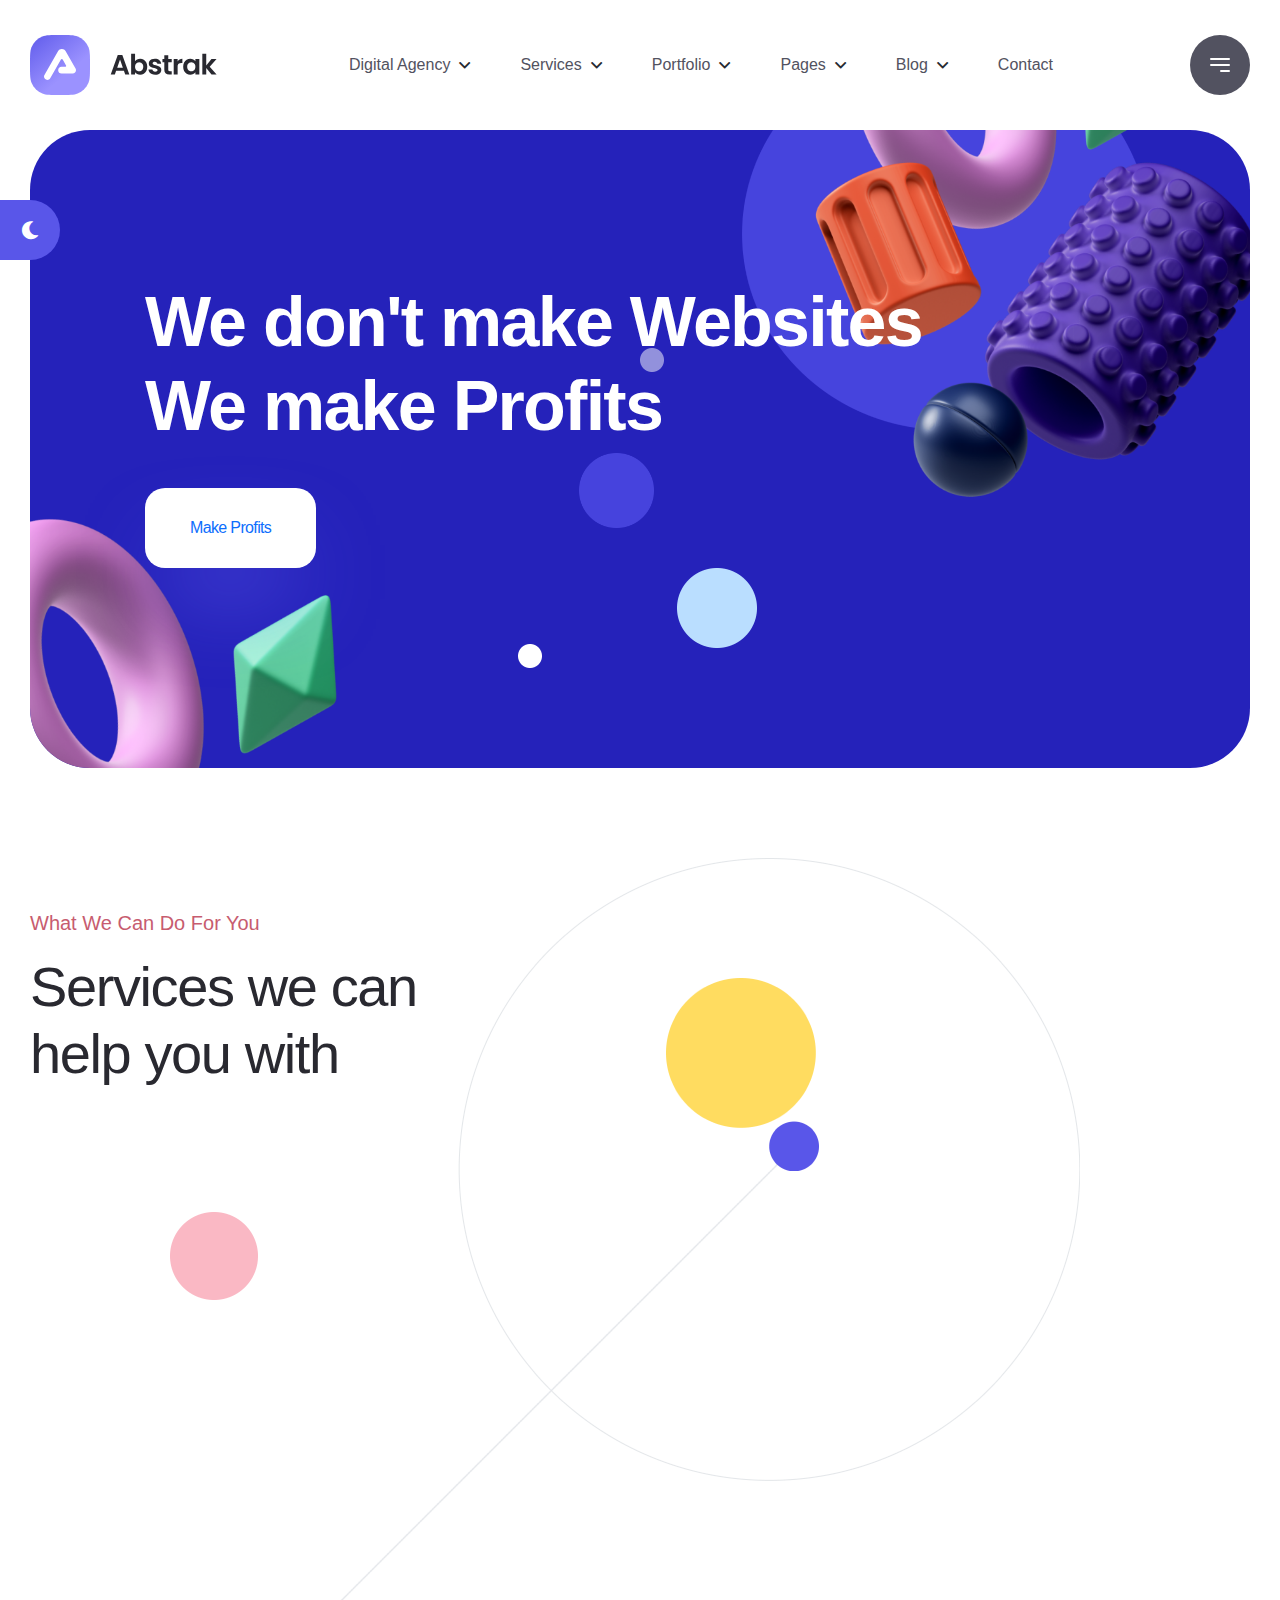
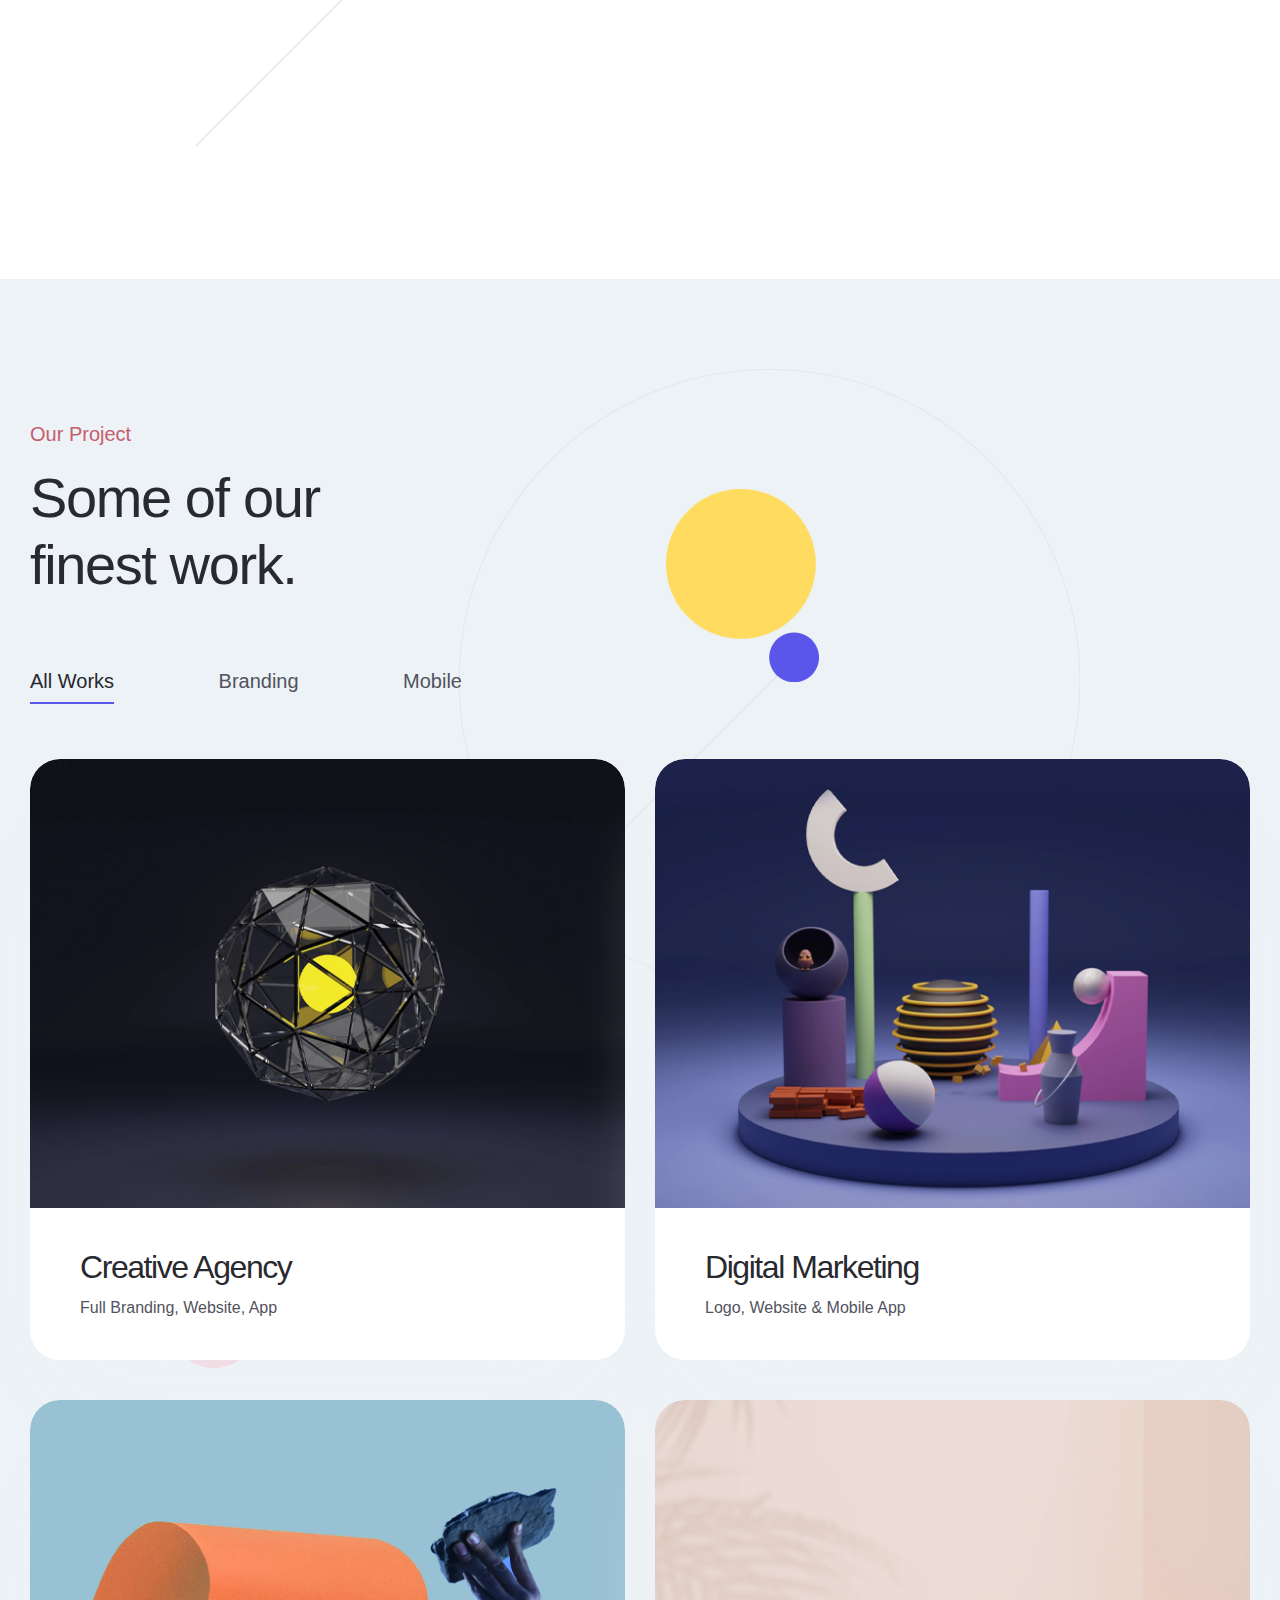
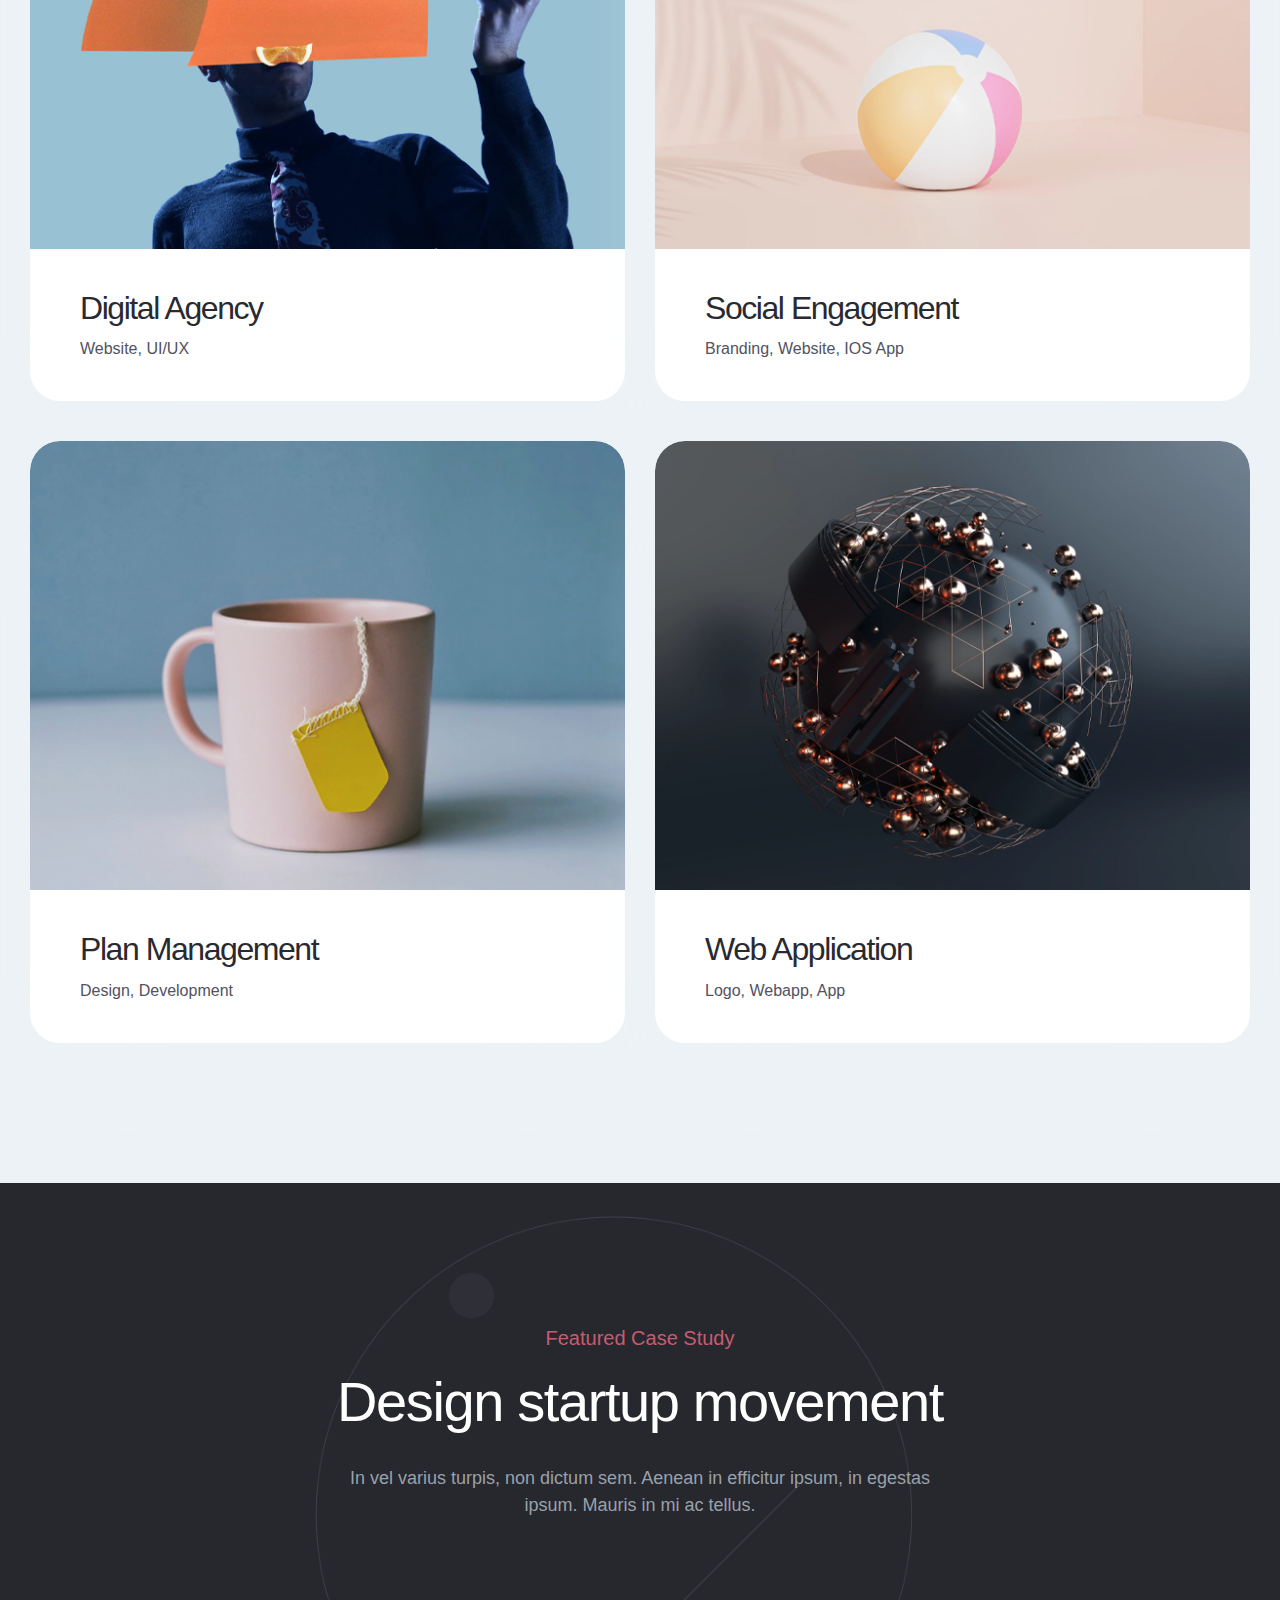
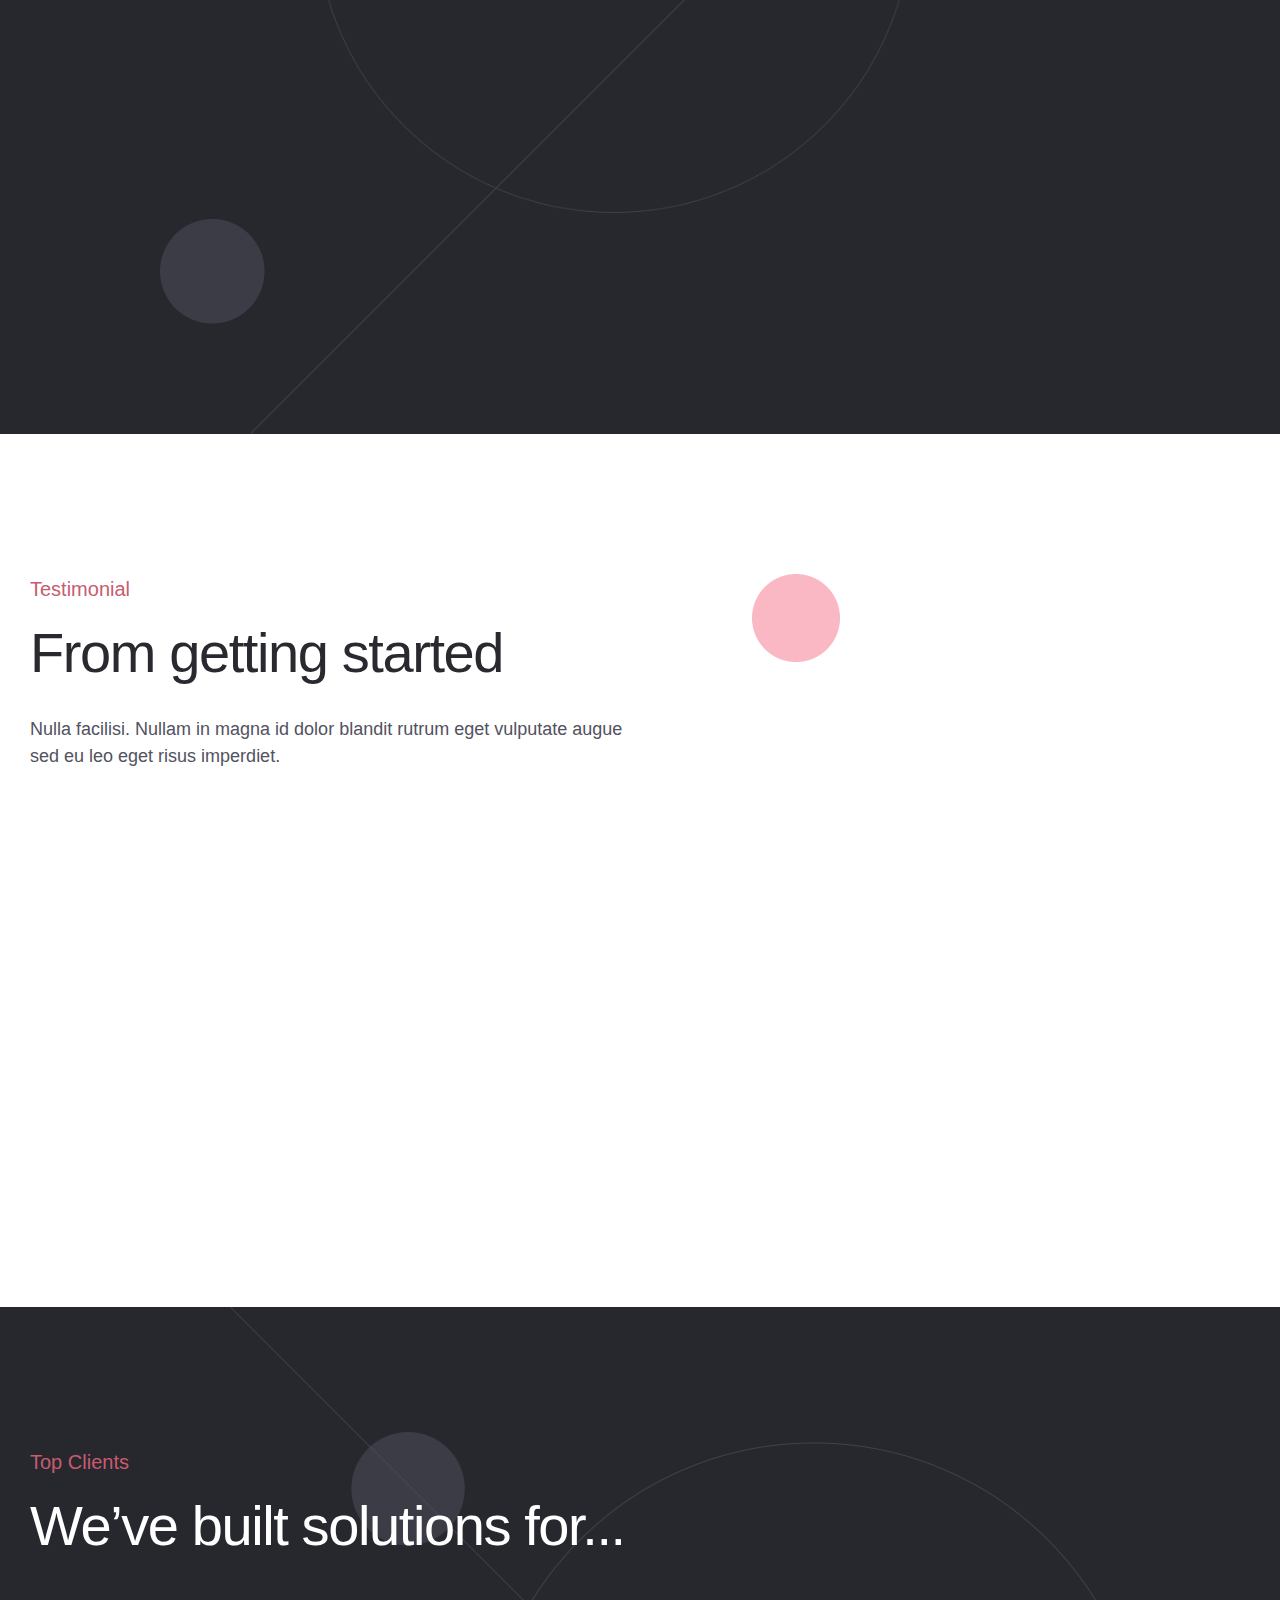
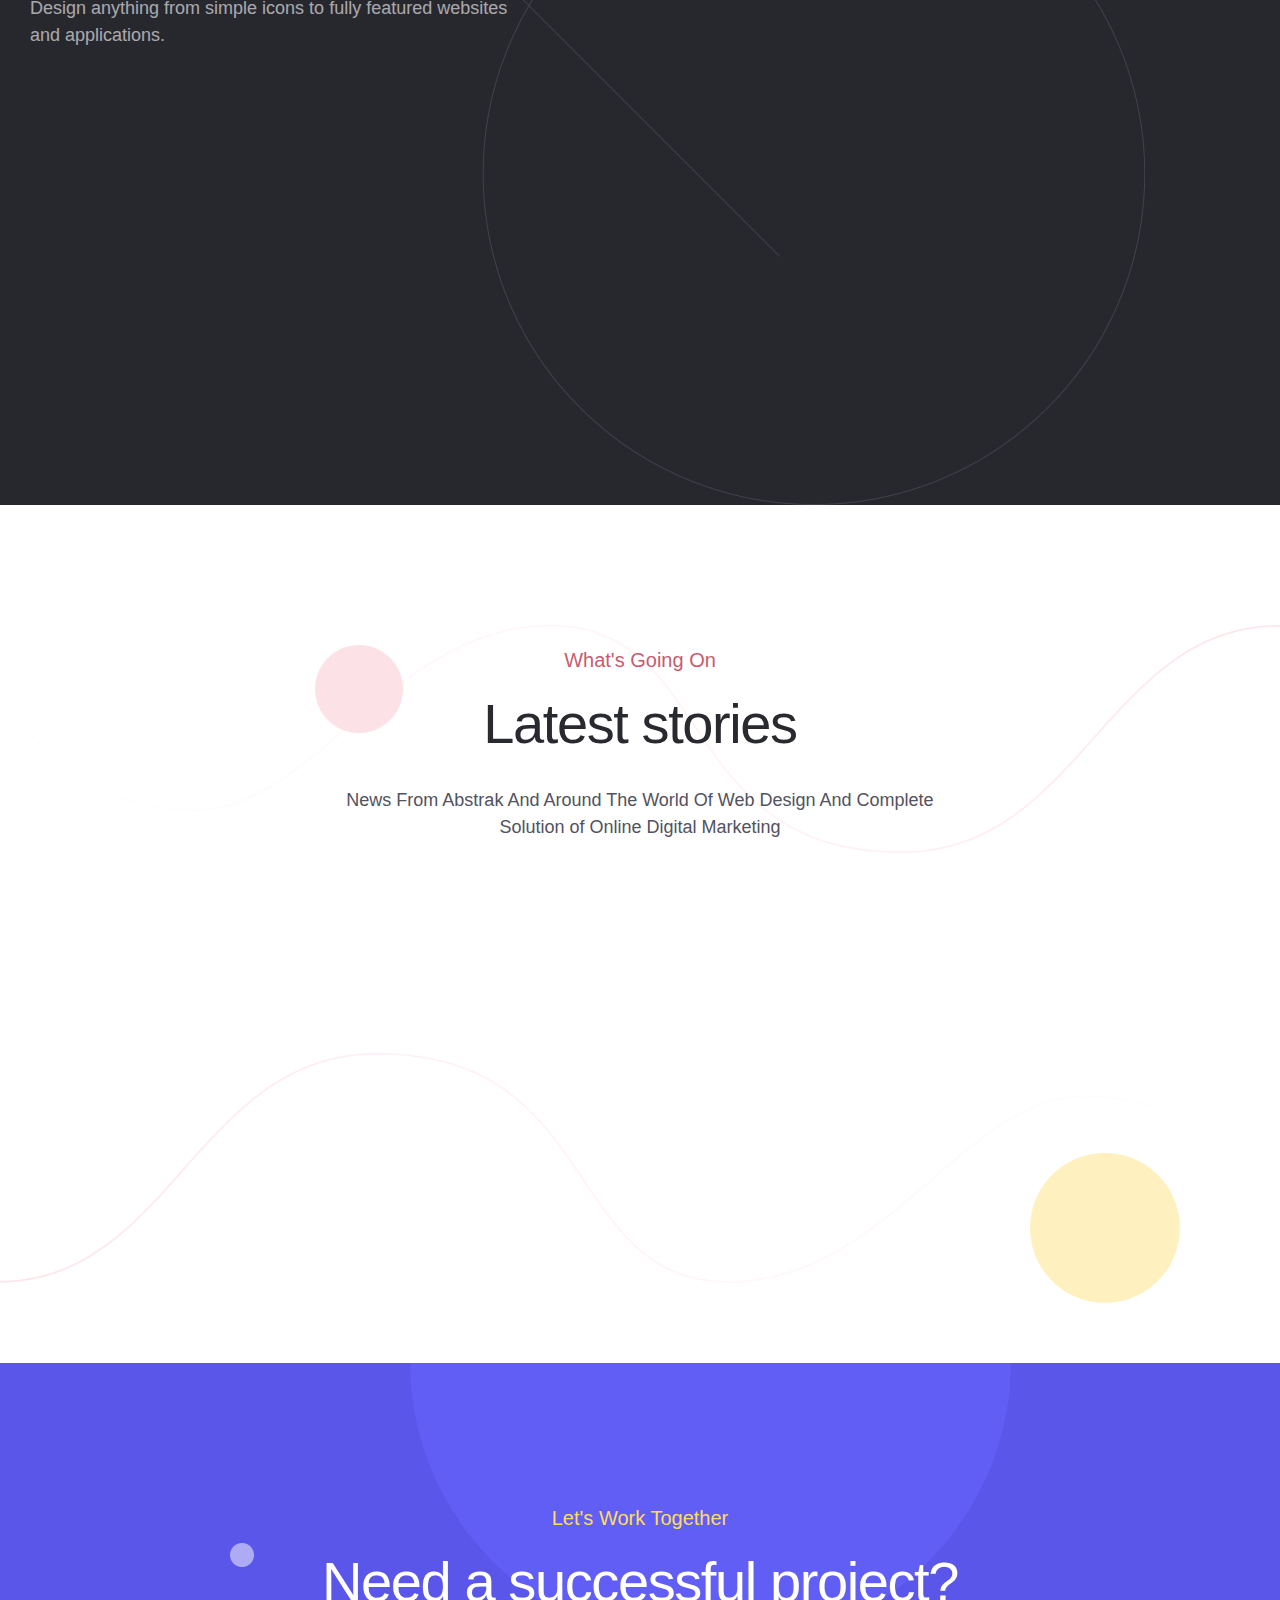
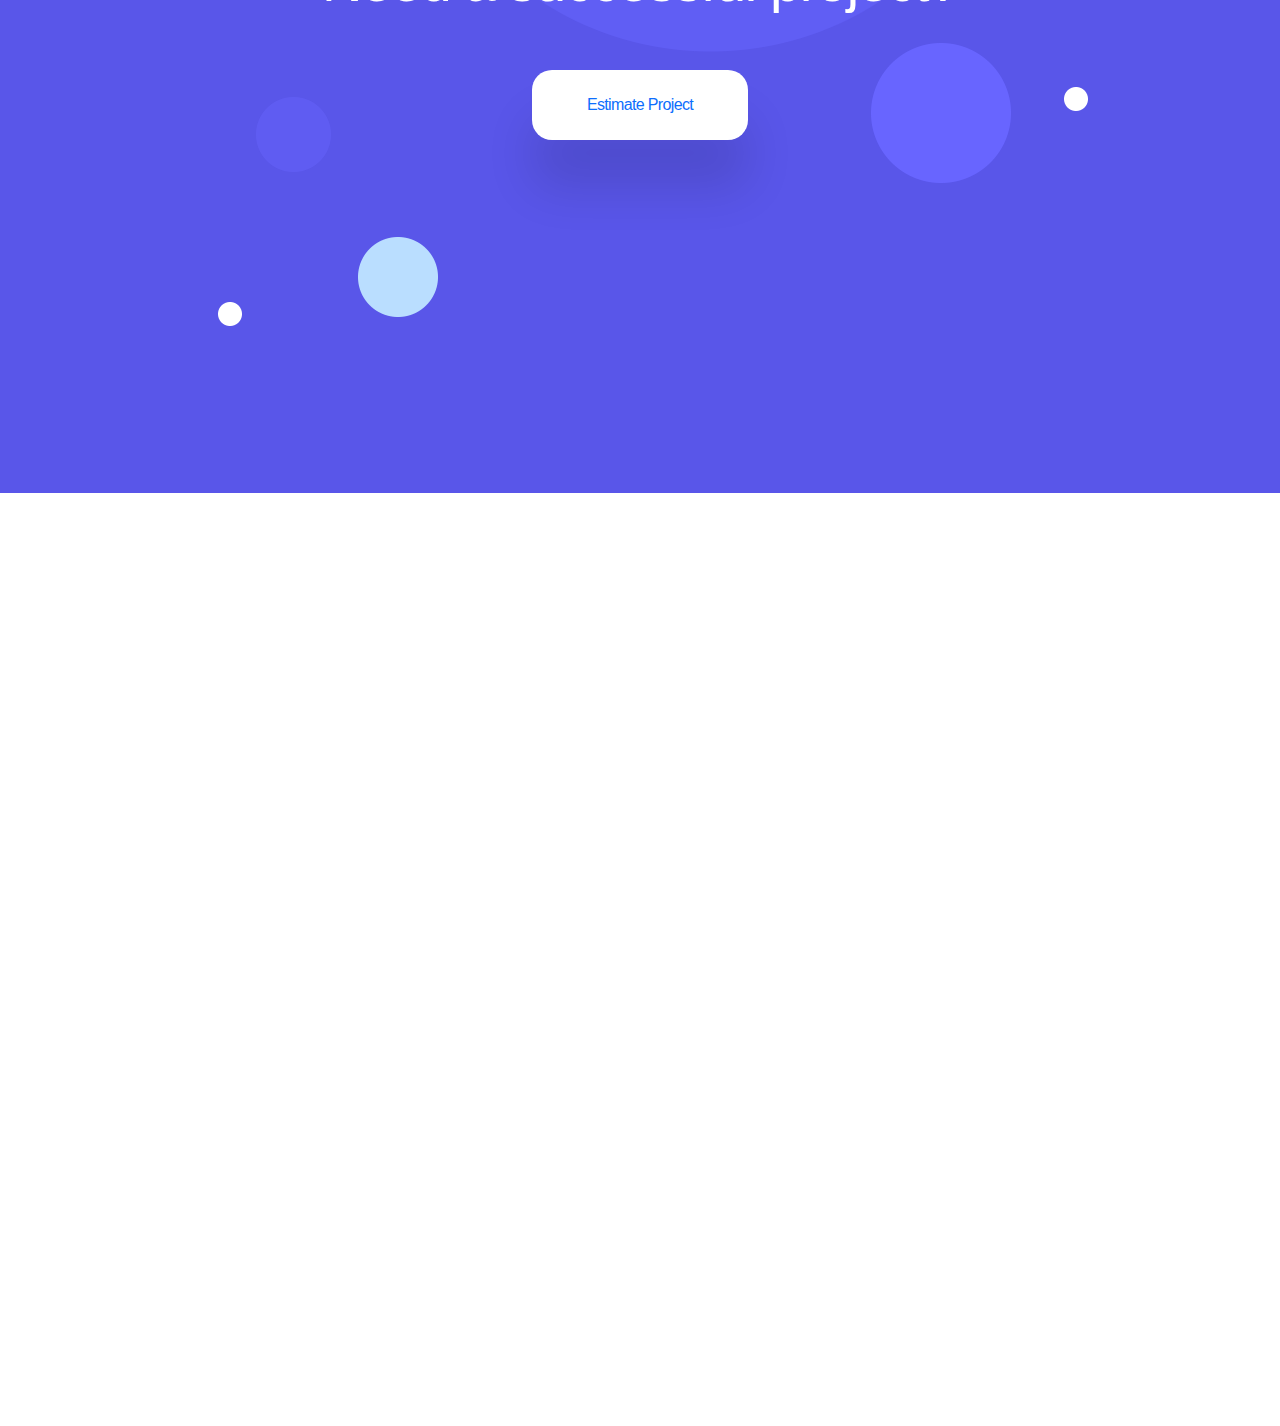
==== index.html @ 41289032 "initial commit" ====
﻿<!DOCTYPE html>
<html class="no-js" lang="en">

<head>
    <!-- Meta Data -->
    <meta charset="UTF-8">
    <meta http-equiv="X-UA-Compatible" content="IE=edge">
    <title>Slyked | Digital Agency</title>
    <meta name="description" content="">
    <meta name="viewport" content="width=device-width, initial-scale=1, shrink-to-fit=no">
    <!-- Favicon -->
    <link rel="shortcut icon" type="image/x-icon" href="assets/media/favicon.png">
    <link rel="stylesheet" href="assets/css/vendor/bootstrap.min.css">
    <link rel="stylesheet" href="assets/css/vendor/font-awesome.css">
    <link rel="stylesheet" href="assets/css/vendor/slick.css">
    <link rel="stylesheet" href="assets/css/vendor/slick-theme.css">
    <link rel="stylesheet" href="assets/css/vendor/sal.css">
    <link rel="stylesheet" href="assets/css/vendor/magnific-popup.css">
    <link rel="stylesheet" href="assets/css/vendor/green-audio-player.min.css">

    <!-- Site Stylesheet -->
    <link rel="stylesheet" href="assets/css/app.css">

</head>

<body class="sticky-header">
    <!--[if lte IE 9]>
    <p class="browserupgrade">You are using an <strong>outdated</strong> browser. Please <a href="https://browsehappy.com/">upgrade your browser</a> to improve your experience and security.</p>
  	<![endif]-->
    <a href="#main-wrapper" id="backto-top" class="back-to-top">
        <i class="far fa-angle-double-up"></i>
    </a>

    <!-- Preloader Start Here -->
    <div id="preloader"></div>
    <!-- Preloader End Here -->

    <div class="my_switcher d-none d-lg-block">
        <ul>
            <li title="Light Mode">
                <a href="javascript:void(0)" class="setColor light" data-theme="light">
                    <i class="fal fa-lightbulb-on"></i>
                </a>
            </li>
            <li title="Dark Mode">
                <a href="javascript:void(0)" class="setColor dark" data-theme="dark">
                    <i class="fas fa-moon"></i>
                </a>
            </li>
        </ul>
    </div>

    <div id="main-wrapper" class="main-wrapper">

        <!--=====================================-->
        <!--=        Header Area Start       	=-->
        <!--=====================================-->
        <header class="header axil-header header-style-2">
            <div id="axil-sticky-placeholder"></div>
            <div class="axil-mainmenu">
                <div class="container-fluid">
                    <div class="header-navbar">
                        <div class="header-logo">
                            <a href="index-1.html"><img class="light-version-logo" src="assets/media/logo-2.svg" alt="logo"></a>
                            <a href="index-1.html"><img class="dark-version-logo" src="assets/media/logo-3.svg" alt="logo"></a>
                        </div>
                        <div class="header-main-nav">
                            <!-- Start Mainmanu Nav -->
                            <nav class="mainmenu-nav" id="mobilemenu-popup">
                                <div class="d-block d-lg-none">
                                    <div class="mobile-nav-header">
                                        <div class="mobile-nav-logo">
                                            <a href="index-1.html">
                                                <img class="light-mode" src="assets/media/logo-2.svg" alt="Site Logo">
                                                <img class="dark-mode" src="assets/media/logo-3.svg" alt="Site Logo">
                                            </a>
                                        </div>
                                        <button class="mobile-menu-close" data-bs-dismiss="offcanvas"><i class="fas fa-times"></i></button>
                                    </div>
                                </div>
                                <ul class="mainmenu">
                                    <li class="menu-item-has-children">
                                        <a href="javascript:void(0);">Digital Agency</a>
                                        <ul class="axil-submenu">
                                            <li><a href="index-1.html">Digital Agency</a></li>
                                            <li><a href="index-2.html">Creative Agency</a></li>
                                            <li><a href="index-3.html">Personal Portfolio</a></li>
                                            <li><a href="index-4.html">Home Startup</a></li>
                                            <li><a href="index-5.html">Corporate Agency</a></li>
                                        </ul>
                                    </li>
                                    <li class="menu-item-has-children">
                                        <a href="javascript:void(0);">Services</a>
                                        <ul class="axil-submenu">
                                            <li><a href="service.html">Service</a></li>
                                            <li><a href="service-2.html">Service Two</a></li>
                                            <li><a href="service-design.html">Service Details</a></li>
                                        </ul>
                                    </li>
                                    <li class="menu-item-has-children">
                                        <a href="javascript:void(0);">Portfolio</a>
                                        <ul class="axil-submenu">
                                            <li><a href="portfolio.html">Two Column</a></li>
                                            <li><a href="portfolio-2.html">Three Column</a></li>
                                            <li><a href="portfolio-3.html">Four Column</a></li>
                                            <li><a href="portfolio-4.html">Three Column Width</a></li>
                                            <li><a href="portfolio-5.html">Four Column Width</a></li>
                                            <li><a href="single-portfolio.html">Portfolio Details</a></li>
                                        </ul>
                                    </li>
                                    <li class="menu-item-has-children">
                                        <a href="javascript:void(0);">Pages</a>
                                        <ul class="axil-submenu">
                                            <li><a href="about-us.html">About Us</a></li>
                                            <li><a href="our-office.html">Our Office</a></li>
                                            <li><a href="case-study.html">Case Study</a></li>
                                            <li><a href="single-case-study.html">Case Study Details</a></li>
                                            <li><a href="team.html">Team</a></li>
                                            <li><a href="single-team.html">Team Details</a></li>
                                            <li><a href="our-clients.html">Our Clients</a></li>
                                            <li><a href="testimonial.html">Testimonial</a></li>
                                            <li><a href="pricing-table.html">Pricing Table</a></li>
                                            <li><a href="typography.html">Typography</a></li>
                                            <li><a href="404.html">404 Page</a></li>
                                            <li><a href="coming-soon.html">Coming Soon</a></li>
                                        </ul>
                                    </li>
                                    <li class="menu-item-has-children">
                                        <a href="javascript:void(0);">Blog</a>
                                        <ul class="axil-submenu">
                                            <li><a href="blog.html">Blog</a></li>
                                            <li><a href="single-blog.html">Standard Post</a></li>
                                            <li><a href="single-blog-gallery.html">Gallery Post</a></li>
                                            <li><a href="single-blog-video.html">Video Post</a></li>
                                            <li><a href="single-blog-audio.html">Audio Post</a></li>
                                            <li><a href="single-blog-quote.html">Quote Post</a></li>
                                        </ul>
                                    </li>
                                    <li><a href="contact.html">Contact</a></li>
                                </ul>
                            </nav>
                            <!-- End Mainmanu Nav -->
                        </div>
                        <div class="header-action">
                            <ul class="list-unstyled">
                                <li class="sidemenu-btn d-lg-block d-none">
                                    <button class="btn-wrap btn-dark" data-bs-toggle="offcanvas" data-bs-target="#offcanvasMenuRight">
                                        <span></span>
                                        <span></span>
                                        <span></span>
                                    </button>
                                </li>
                                <li class="mobile-menu-btn sidemenu-btn d-lg-none d-block">
                                    <button class="btn-wrap btn-dark" data-bs-toggle="offcanvas" data-bs-target="#mobilemenu-popup">
                                        <span></span>
                                        <span></span>
                                        <span></span>
                                    </button>
                                </li>
                                <li class="my_switcher d-block d-lg-none">
                                    <ul>
                                        <li title="Light Mode">
                                            <a href="javascript:void(0)" class="setColor light" data-theme="light">
                                                <i class="fal fa-lightbulb-on"></i>
                                            </a>
                                        </li>
                                        <li title="Dark Mode">
                                            <a href="javascript:void(0)" class="setColor dark" data-theme="dark">
                                                <i class="fas fa-moon"></i>
                                            </a>
                                        </li>
                                    </ul>
                                </li>
                            </ul>
                        </div>
                    </div>
                </div>
            </div>
        </header>
        <!--=====================================-->
        <!--=        Banner Area Start         =-->
        <!--=====================================-->
        <section class="banner banner-style-2">
            <div class="container-fluid">
                <div class="row align-items-center">
                    <div class="col-lg-6">
                        <div class="banner-content" data-sal="slide-up" data-sal-duration="1000" data-sal-delay="100">
                            <h1 class="title">We don't make Websites <br> We make Profits</h1>
                            <a href="portfolio.html" class="axil-btn btn-fill-white btn-large">Make Profits</a>
                        </div>
                    </div>
                </div>
            </div>
            <ul class="list-unstyled shape-group-18">
                <li class="shape shape-1" data-sal="slide-left" data-sal-duration="1000" data-sal-delay="100"><img src="assets/media/banner/banner-shape-1.png" alt="Shape"></li>
                <li class="shape shape-2" data-sal="slide-right" data-sal-duration="1000" data-sal-delay="100"><img src="assets/media/banner/banner-shape-2.png" alt="Shape"></li>
                <li class="shape shape-3" data-sal="zoom-in" data-sal-duration="500" data-sal-delay="600"><img src="assets/media/others/bubble-16.png" alt="Shape"></li>
                <li class="shape shape-4" data-sal="zoom-in" data-sal-duration="500" data-sal-delay="600"><img src="assets/media/others/bubble-15.png" alt="Shape"></li>
                <li class="shape shape-5" data-sal="zoom-in" data-sal-duration="500" data-sal-delay="600"><img src="assets/media/others/bubble-14.png" alt="Shape"></li>
                <li class="shape shape-6" data-sal="zoom-in" data-sal-duration="500" data-sal-delay="600"><img src="assets/media/others/bubble-16.png" alt="Shape"></li>
                <li class="shape shape-7" data-sal="slide-down" data-sal-duration="500" data-sal-delay="600"><img src="assets/media/others/bubble-26.png" alt="Shape"></li>
            </ul>
        </section>
        <!--=====================================-->
        <!--=        Service Area Start         =-->
        <!--=====================================-->
        <section class="section section-padding">
            <div class="container">
                <div class="section-heading heading-left mb--20 mb_md--70">
                    <span class="subtitle">What We Can Do For You</span>
                    <h2 class="title">Services we can <br> help you with</h2>
                </div>
                <div class="row">
                    <div class="col-lg-4 mt--200 mt_md--0" data-sal="slide-up" data-sal-duration="800" data-sal-delay="100">
                        <div class="services-grid service-style-2">
                            <div class="thumbnail">
                                <img src="assets/media/icon/icon-1.png" alt="icon">
                            </div>
                            <div class="content">
                                <h5 class="title"> <a href="service-design.html">Design</a></h5>
                                <p>Simply drag and drop photos and videos into your workspace to automatically add them to your Collab Cloud library.</p>
                                <a href="service-design.html" class="more-btn">Find out more</a>
                            </div>
                        </div>
                    </div>
                    <div class="col-lg-4 mt--100 mt_md--0" data-sal="slide-up" data-sal-duration="800" data-sal-delay="200">
                        <div class="services-grid service-style-2 active">
                            <div class="thumbnail">
                                <img src="assets/media/icon/icon-2.png" alt="icon">
                            </div>
                            <div class="content">
                                <h5 class="title"> <a href="service-development.html">Development</a></h5>
                                <p>Simply drag and drop photos and videos into your workspace to automatically add them to your Collab Cloud library.</p>
                                <a href="service-development.html" class="more-btn">Find out more</a>
                            </div>
                        </div>
                    </div>
                    <div class="col-lg-4" data-sal="slide-up" data-sal-duration="800" data-sal-delay="300">
                        <div class="services-grid service-style-2">
                            <div class="thumbnail">
                                <img src="assets/media/icon/icon-6.png" alt="icon">
                            </div>
                            <div class="content">
                                <h5 class="title"> <a href="service-content-strategy.html">Content strategy</a></h5>
                                <p>Simply drag and drop photos and videos into your workspace to automatically add them to your Collab Cloud library.</p>
                                <a href="service-content-strategy.html" class="more-btn">Find out more</a>
                            </div>
                        </div>
                    </div>
                </div>
            </div>
            <ul class="shape-group-7 list-unstyled">
                <li class="shape shape-1"><img src="assets/media/others/circle-2.png" alt="circle"></li>
                <li class="shape shape-2"><img src="assets/media/others/bubble-2.png" alt="Line"></li>
                <li class="shape shape-3"><img src="assets/media/others/bubble-1.png" alt="Line"></li>
            </ul>
        </section>
        <!--=====================================-->
        <!--=        Project Area Start         =-->
        <!--=====================================-->
        <section class="section section-padding-2 bg-color-light">
            <div class="container">
                <div class="section-heading heading-left">
                    <span class="subtitle">Our Project</span>
                    <h2 class="title">Some of our <br> finest work.</h2>
                </div>
                <div class="axil-isotope-wrapper">
                    <div class="isotope-button isotope-project-btn">
                        <button data-filter="*" class="is-checked"><span class="filter-text">All Works</span></button>
                        <button data-filter=".branding"><span class="filter-text">Branding</span></button>
                        <button data-filter=".mobile"><span class="filter-text">Mobile</span></button>
                    </div>
                    <div class="row row-35 isotope-list">
                        <div class="col-md-6 project branding">
                            <div class="project-grid">
                                <div class="thumbnail">
                                    <a href="single-portfolio.html">
                                        <img src="assets/media/project/project-1.png" alt="project">
                                    </a>
                                </div>
                                <div class="content">
                                    <h4 class="title"><a href="single-portfolio.html">Creative Agency</a></h4>
                                    <span class="subtitle">Full Branding, Website, App</span>
                                </div>
                            </div>
                        </div>
                        <div class="col-md-6 project mobile">
                            <div class="project-grid">
                                <div class="thumbnail">
                                    <a href="single-portfolio.html">
                                        <img src="assets/media/project/project-2.png" alt="project">
                                    </a>
                                </div>
                                <div class="content">
                                    <h4 class="title"><a href="single-portfolio.html">Digital Marketing</a></h4>
                                    <span class="subtitle">Logo, Website & Mobile App</span>
                                </div>
                            </div>
                        </div>
                        <div class="col-md-6 project branding">
                            <div class="project-grid">
                                <div class="thumbnail">
                                    <a href="single-portfolio.html">
                                        <img src="assets/media/project/project-3.png" alt="project">
                                    </a>
                                </div>
                                <div class="content">
                                    <h4 class="title"><a href="single-portfolio.html">Digital Agency</a></h4>
                                    <span class="subtitle">Website, UI/UX</span>
                                </div>
                            </div>
                        </div>
                        <div class="col-md-6 project mobile">
                            <div class="project-grid">
                                <div class="thumbnail">
                                    <a href="single-portfolio.html">
                                        <img src="assets/media/project/project-4.png" alt="project">
                                    </a>
                                </div>
                                <div class="content">
                                    <h4 class="title"><a href="single-portfolio.html">Social Engagement</a></h4>
                                    <span class="subtitle">Branding, Website, IOS App</span>
                                </div>
                            </div>
                        </div>
                        <div class="col-md-6 project branding">
                            <div class="project-grid">
                                <div class="thumbnail">
                                    <a href="single-portfolio.html">
                                        <img src="assets/media/project/project-5.png" alt="project">
                                    </a>
                                </div>
                                <div class="content">
                                    <h4 class="title"><a href="single-portfolio.html">Plan Management</a></h4>
                                    <span class="subtitle">Design, Development</span>
                                </div>
                            </div>
                        </div>
                        <div class="col-md-6 project mobile">
                            <div class="project-grid">
                                <div class="thumbnail">
                                    <a href="single-portfolio.html">
                                        <img src="assets/media/project/project-6.png" alt="project">
                                    </a>
                                </div>
                                <div class="content">
                                    <h4 class="title"><a href="single-portfolio.html">Web Application</a></h4>
                                    <span class="subtitle">Logo, Webapp, App</span>
                                </div>
                            </div>
                        </div>
                    </div>
                </div>
            </div>
            <ul class="shape-group-7 list-unstyled">
                <li class="shape shape-1"><img src="assets/media/others/circle-2.png" alt="circle"></li>
                <li class="shape shape-2"><img src="assets/media/others/bubble-2.png" alt="Line"></li>
                <li class="shape shape-3"><img src="assets/media/others/bubble-1.png" alt="Line"></li>
            </ul>
        </section>
        <!--=====================================-->
        <!--=        Counter Up Area Start      =-->
        <!--=====================================-->
        <section class="section section-padding bg-color-dark">
            <div class="container">
                <div class="section-heading heading-light">
                    <span class="subtitle">Featured Case Study</span>
                    <h2 class="title">Design startup movement</h2>
                    <p>In vel varius turpis, non dictum sem. Aenean in efficitur ipsum, in egestas ipsum. Mauris in mi ac tellus.</p>
                </div>
                <div class="row">
                    <div class="col-lg-3 col-6" data-sal="slide-up" data-sal-duration="800" data-sal-delay="100">
                        <div class="counterup-progress active">
                            <div class="icon">
                                <img src="assets/media/icon/icon-7.png" alt="Apple">
                            </div>
                            <div class="count-number h2">
                                <span class="number count">15</span>
                                <span class="symbol">+</span>
                            </div>
                            <h6 class="title">Years of operation</h6>
                        </div>
                    </div>
                    <div class="col-lg-3 col-6" data-sal="slide-up" data-sal-duration="800" data-sal-delay="200">
                        <div class="counterup-progress">
                            <div class="icon">
                                <img src="assets/media/icon/icon-8.png" alt="Apple">
                            </div>
                            <div class="count-number h2">
                                <span class="number count">360</span>
                                <span class="symbol">+</span>
                            </div>
                            <h6 class="title">Projects deliverd</h6>
                        </div>
                    </div>
                    <div class="col-lg-3 col-6" data-sal="slide-up" data-sal-duration="800" data-sal-delay="300">
                        <div class="counterup-progress">
                            <div class="icon">
                                <img src="assets/media/icon/icon-9.png" alt="Apple">
                            </div>
                            <div class="count-number h2">
                                <span class="number count">600</span>
                                <span class="symbol">+</span>
                            </div>
                            <h6 class="title">Specialist</h6>
                        </div>
                    </div>
                    <div class="col-lg-3 col-6" data-sal="slide-up" data-sal-duration="800" data-sal-delay="400">
                        <div class="counterup-progress">
                            <div class="icon">
                                <img src="assets/media/icon/apple.png" alt="Apple">
                            </div>
                            <div class="count-number h2">
                                <span class="number count">64</span>
                                <span class="symbol">+</span>
                            </div>
                            <h6 class="title">Years of operation</h6>
                        </div>
                    </div>
                </div>
            </div>
            <ul class="shape-group-5 list-unstyled">
                <li class="shape shape-1"><img src="assets/media/others/circle-1.png" alt="line"></li>
                <li class="shape shape-2"><img src="assets/media/others/line-3.png" alt="line"></li>
                <li class="shape shape-3"><img src="assets/media/others/bubble-5.png" alt="line"></li>
                <li class="shape shape-4"><img src="assets/media/others/bubble-6.png" alt="line"></li>
            </ul>
        </section>
        <!--=====================================-->
        <!--=        Testimonial Area Start      =-->
        <!--=====================================-->
        <section class="section section-padding">
            <div class="container">
                <div class="section-heading heading-left">
                    <span class="subtitle">Testimonial</span>
                    <h2 class="title">From getting started</h2>
                    <p>Nulla facilisi. Nullam in magna id dolor blandit rutrum eget vulputate augue sed eu leo eget risus imperdiet.</p>
                </div>
                <div class="row">
                    <div class="col-lg-4" data-sal="slide-up" data-sal-duration="1000" data-sal-delay="100">
                        <div class="testimonial-grid active">
                            <span class="social-media"><img src="assets/media/icon/yelp-2.png" alt="Yelp"></span>
                            <p>“ Donec metus lorem, vulputate
                                at sapien sit amet, auctor iaculis lorem. In vel hendrerit nisi. Vestibulum eget risus velit. ”</p>
                            <div class="author-info">
                                <div class="thumb">
                                    <img src="assets/media/testimonial/testimonial-1.png" alt="Google Review">
                                </div>
                                <div class="content">
                                    <span class="name">Darrell Steward</span>
                                    <span class="designation">Executive Chairman</span>
                                </div>
                            </div>
                        </div>
                    </div>
                    <div class="col-lg-4" data-sal="slide-up" data-sal-duration="1000" data-sal-delay="200">
                        <div class="testimonial-grid">
                            <span class="social-media"><img src="assets/media/icon/google-2.png" alt="google"></span>
                            <p>“ Donec metus lorem, vulputate
                                at sapien sit amet, auctor iaculis lorem. In vel hendrerit nisi. Vestibulum eget risus velit. ”</p>
                            <div class="author-info">
                                <div class="thumb">
                                    <img src="assets/media/testimonial/testimonial-2.png" alt="Google Review">
                                </div>
                                <div class="content">
                                    <span class="name">Savannah Nguyen</span>
                                    <span class="designation">Executive Chairman</span>
                                </div>
                            </div>
                        </div>
                    </div>
                    <div class="col-lg-4" data-sal="slide-up" data-sal-duration="1000" data-sal-delay="300">
                        <div class="testimonial-grid">
                            <span class="social-media"><img src="assets/media/icon/fb-2.png" alt="Facebook"></span>
                            <p>“ Donec metus lorem, vulputate
                                at sapien sit amet, auctor iaculis lorem. In vel hendrerit nisi. Vestibulum eget risus velit. ”</p>
                            <div class="author-info">
                                <div class="thumb">
                                    <img src="assets/media/testimonial/testimonial-3.png" alt="Google Review">
                                </div>
                                <div class="content">
                                    <span class="name">Floyd Miles</span>
                                    <span class="designation">Executive Chairman</span>
                                </div>
                            </div>
                        </div>
                    </div>
                </div>
            </div>
            <ul class="shape-group-4 list-unstyled">
                <li class="shape-1"><img src="assets/media/others/bubble-1.png" alt="Bubble"></li>
            </ul>
        </section>
        <!--=====================================-->
        <!--=        Brand Area Start       	=-->
        <!--=====================================-->
        <section class="section section-padding bg-color-dark">
            <div class="container">
                <div class="section-heading heading-light-left">
                    <span class="subtitle">Top Clients</span>
                    <h2 class="title">We’ve built solutions for...</h2>
                    <p>Design anything from simple icons to fully featured websites and applications.</p>
                </div>
                <div class="row">
                    <div class="col-lg-3 col-6" data-sal="slide-up" data-sal-duration="500">
                        <div class="brand-grid active">
                            <img src="assets/media/brand/brand-1.png" alt="Brand">
                        </div>
                    </div>
                    <div class="col-lg-3 col-6" data-sal="slide-up" data-sal-duration="500" data-sal-delay="100">
                        <div class="brand-grid">
                            <img src="assets/media/brand/brand-2.png" alt="Brand">
                        </div>
                    </div>
                    <div class="col-lg-3 col-6" data-sal="slide-up" data-sal-duration="500" data-sal-delay="200">
                        <div class="brand-grid">
                            <img src="assets/media/brand/brand-3.png" alt="Brand">
                        </div>
                    </div>
                    <div class="col-lg-3 col-6" data-sal="slide-up" data-sal-duration="500" data-sal-delay="300">
                        <div class="brand-grid">
                            <img src="assets/media/brand/brand-4.png" alt="Brand">
                        </div>
                    </div>
                    <div class="col-lg-3 col-6" data-sal="slide-up" data-sal-duration="500" data-sal-delay="400">
                        <div class="brand-grid">
                            <img src="assets/media/brand/brand-5.png" alt="Brand">
                        </div>
                    </div>
                    <div class="col-lg-3 col-6" data-sal="slide-up" data-sal-duration="500" data-sal-delay="500">
                        <div class="brand-grid">
                            <img src="assets/media/brand/brand-6.png" alt="Brand">
                        </div>
                    </div>
                    <div class="col-lg-3 col-6" data-sal="slide-up" data-sal-duration="500" data-sal-delay="600">
                        <div class="brand-grid">
                            <img src="assets/media/brand/brand-7.png" alt="Brand">
                        </div>
                    </div>
                    <div class="col-lg-3 col-6" data-sal="slide-up" data-sal-duration="500" data-sal-delay="700">
                        <div class="brand-grid">
                            <img src="assets/media/brand/brand-8.png" alt="Brand">
                        </div>
                    </div>
                </div>
            </div>
            <ul class="shape-group-2 list-unstyled">
                <li class="shape shape-1"><img src="assets/media/others/circle-1.png" alt="circle"></li>
                <li class="shape shape-2"><img src="assets/media/others/line-3.png" alt="circle"></li>
                <li class="shape shape-3"><img src="assets/media/others/bubble-3.png" alt="circle"></li>
            </ul>
        </section>
        <!--=====================================-->
        <!--=        Blog Area Start       	    =-->
        <!--=====================================-->
        <section class="section section-padding-equal">
            <div class="container">
                <div class="section-heading">
                    <span class="subtitle">What's Going On</span>
                    <h2 class="title">Latest stories</h2>
                    <p>News From Abstrak And Around The World Of Web Design And Complete Solution of Online Digital Marketing </p>
                </div>
                <div class="row g-0">
                    <div class="col-xl-6" data-sal="slide-right" data-sal-duration="800" data-sal-delay="100">
                        <div class="blog-list active">
                            <div class="post-thumbnail">
                                <a href="single-blog-2.html"><img src="assets/media/blog/blog-1.png" alt="Blog Post"></a>
                            </div>
                            <div class="post-content">
                                <h5 class="title"><a href="single-blog-2.html">How To Use a Remarketing Strategy To Get More</a></h5>
                                <p>Demand generation is a constant struggle for any business. Each marketing strategy you employ has...</p>
                                <a href="single-blog-2.html" class="more-btn">Learn more<i class="far fa-angle-right"></i></a>
                            </div>
                        </div>
                    </div>
                    <div class="col-xl-6" data-sal="slide-left" data-sal-duration="800" data-sal-delay="100">
                        <div class="blog-list border-start">
                            <div class="post-thumbnail">
                                <a href="single-blog-3.html"><img src="assets/media/blog/blog-2.png" alt="Blog Post"></a>
                            </div>
                            <div class="post-content">
                                <h5 class="title"><a href="single-blog-3.html">SEO Statistics You Should Know in 2021</a></h5>
                                <p>Organic search has the potential to capture more than 40 percent of your gross revenue...</p>
                                <a href="single-blog-3.html" class="more-btn">Learn more<i class="far fa-angle-right"></i></a>
                            </div>
                        </div>
                    </div>
                </div>
            </div>
            <ul class="shape-group-1 list-unstyled">
                <li class="shape shape-1"><img src="assets/media/others/bubble-1.png" alt="bubble"></li>
                <li class="shape shape-2"><img src="assets/media/others/line-1.png" alt="bubble"></li>
                <li class="shape shape-3"><img src="assets/media/others/line-2.png" alt="bubble"></li>
                <li class="shape shape-4"><img src="assets/media/others/bubble-2.png" alt="bubble"></li>
            </ul>
        </section>
        <!--=====================================-->
        <!--=     Call To Action Area Start     =-->
        <!--=====================================-->
        <section class="section call-to-action-area">
            <div class="container">
                <div class="call-to-action">
                    <div class="section-heading heading-light">
                        <span class="subtitle">Let's Work Together</span>
                        <h2 class="title">Need a successful project?</h2>
                        <a href="contact.html" class="axil-btn btn-large btn-fill-white">Estimate Project</a>
                    </div>
                    <div class="thumbnail">
                        <div class="larg-thumb" data-sal="zoom-in" data-sal-duration="600" data-sal-delay="100">
                            <img src="assets/media/others/pc.png" alt="Computer">
                        </div>
                        <ul class="list-unstyled small-thumb">
                            <li class="shape shape-1" data-sal="slide-right" data-sal-duration="800" data-sal-delay="400">
                                <img src="assets/media/others/comment.png" alt="Comments">
                            </li>
                            <li class="shape shape-2" data-sal="slide-up" data-sal-duration="800" data-sal-delay="300">
                                <img src="assets/media/others/keyboard.png" alt="Comments">
                            </li>
                            <li class="shape shape-3" data-sal="slide-right" data-sal-duration="800" data-sal-delay="300">
                                <img src="assets/media/others/mouse.png" alt="Comments">
                            </li>
                            <li class="shape shape-4" data-sal="slide-left" data-sal-duration="800" data-sal-delay="300">
                                <img src="assets/media/others/bell-icon.png" alt="Comments">
                            </li>
                            <li class="shape shape-5" data-sal="zoom-in" data-sal-duration="800" data-sal-delay="200">
                                <img src="assets/media/others/chat-bot.png" alt="Comments">
                            </li>
                        </ul>
                    </div>
                </div>
            </div>
            <ul class="list-unstyled shape-group-9">
                <li class="shape shape-1"><img src="assets/media/others/bubble-12.png" alt="Comments"></li>
                <li class="shape shape-2"><img src="assets/media/others/bubble-16.png" alt="Comments"></li>
                <li class="shape shape-3"><img src="assets/media/others/bubble-13.png" alt="Comments"></li>
                <li class="shape shape-4"><img src="assets/media/others/bubble-14.png" alt="Comments"></li>
                <li class="shape shape-5"><img src="assets/media/others/bubble-16.png" alt="Comments"></li>
                <li class="shape shape-6"><img src="assets/media/others/bubble-15.png" alt="Comments"></li>
                <li class="shape shape-7"><img src="assets/media/others/bubble-16.png" alt="Comments"></li>
            </ul>
        </section>
        <!--=====================================-->
        <!--=        Footer Area Start       	=-->
        <!--=====================================-->
        <footer class="footer-area">
            <div class="container">
                <div class="footer-top">
                    <div class="footer-social-link">
                        <ul class="list-unstyled">
                            <li><a href="../../../index.htm" data-sal="slide-up" data-sal-duration="500" data-sal-delay="100"><i class="fab fa-facebook-f"></i></a></li>
                            <li><a href="../../../index-1.htm" data-sal="slide-up" data-sal-duration="500" data-sal-delay="200"><i class="fab fa-twitter"></i></a></li>
                            <li><a href="../../../index-2.htm" data-sal="slide-up" data-sal-duration="500" data-sal-delay="300"><i class="fab fa-pinterest-p"></i></a></li>
                            <li><a href="../../../index-3.htm" data-sal="slide-up" data-sal-duration="500" data-sal-delay="400"><i class="fab fa-linkedin-in"></i></a></li>
                            <li><a href="../../../index-4.htm" data-sal="slide-up" data-sal-duration="500" data-sal-delay="500"><i class="fab fa-instagram"></i></a></li>
                            <li><a href="../../../index-5.htm" data-sal="slide-up" data-sal-duration="500" data-sal-delay="600"><i class="fab fa-vimeo-v"></i></a></li>
                            <li><a href="../../../index-6.htm" data-sal="slide-up" data-sal-duration="500" data-sal-delay="700"><i class="fab fa-dribbble"></i></a></li>
                            <li><a href="../../../index-7.htm" data-sal="slide-up" data-sal-duration="500" data-sal-delay="800"><i class="fab fa-behance"></i></a></li>
                        </ul>
                    </div>
                </div>
                <div class="footer-main">
                    <div class="row">
                        <div class="col-xl-6 col-lg-5" data-sal="slide-right" data-sal-duration="800" data-sal-delay="100">
                            <div class="footer-widget border-end">
                                <div class="footer-newsletter">
                                    <h2 class="title">Get in touch!</h2>
                                    <p>Fusce varius, dolor tempor interdum tristique, dui urna bib
                                        endum magna, ut ullamcorper purus</p>
                                    <form>
                                        <div class="input-group">
                                            <input type="email" class="form-control" placeholder="Email address">
                                            <button class="subscribe-btn" type="submit">Subscribe</button>
                                        </div>
                                    </form>
                                </div>
                            </div>
                        </div>
                        <div class="col-xl-6 col-lg-7" data-sal="slide-left" data-sal-duration="800" data-sal-delay="100">
                            <div class="row">
                                <div class="col-sm-6">
                                    <div class="footer-widget">
                                        <h6 class="widget-title">Services</h6>
                                        <div class="footer-menu-link">
                                            <ul class="list-unstyled">
                                                <li><a href="service-design.html">Logo &amp; Branding</a></li>
                                                <li><a href="service-development.html">Website Development</a></li>
                                                <li><a href="service-development.html">Mobile App Development</a></li>
                                                <li><a href="service-marketing.html">Search Engine Optimization</a></li>
                                                <li><a href="service-marketing.html">Pay-Per-Click</a></li>
                                                <li><a href="service-marketing.html">Social Media Marketing</a></li>
                                            </ul>
                                        </div>
                                    </div>
                                </div>
                                <div class="col-sm-3">
                                    <div class="footer-widget">
                                        <h6 class="widget-title">Resourses</h6>
                                        <div class="footer-menu-link">
                                            <ul class="list-unstyled">
                                                <li><a href="blog.html">Blog</a></li>
                                                <li><a href="case-study.html">Case Studies</a></li>
                                                <li><a href="project.html">Portfolio</a></li>
                                            </ul>
                                        </div>
                                    </div>
                                </div>
                                <div class="col-sm-3">
                                    <div class="footer-widget">
                                        <h6 class="widget-title">Support</h6>
                                        <div class="footer-menu-link">
                                            <ul class="list-unstyled">
                                                <li><a href="contact.html">Contact</a></li>
                                                <li><a href="privacy-policy.html">Privacy Policy</a></li>
                                                <li><a href="terms-of-use.html">Terms of Use</a></li>
                                            </ul>
                                        </div>
                                    </div>
                                </div>
                            </div>
                        </div>
                    </div>
                </div>
                <div class="footer-bottom" data-sal="slide-up" data-sal-duration="500" data-sal-delay="100">
                    <div class="row">
                        <div class="col-md-6">
                            <div class="footer-copyright">
                                <span class="copyright-text">© 2021. All rights reserved by <a href="https://axilthemes.com/">Axilthemes</a>.</span>
                            </div>
                        </div>
                        <div class="col-md-6">
                            <div class="footer-bottom-link">
                                <ul class="list-unstyled">
                                    <li><a href="privacy-policy.html">Privacy Policy</a></li>
                                    <li><a href="terms-of-use.html">Terms of Use</a></li>
                                </ul>
                            </div>
                        </div>
                    </div>
                </div>
            </div>
        </footer>




        <!--=====================================-->
        <!--=       Offcanvas Menu Area       	=-->
        <!--=====================================-->
        <div class="offcanvas offcanvas-end header-offcanvasmenu" tabindex="-1" id="offcanvasMenuRight">
            <div class="offcanvas-header">
                <button type="button" class="btn-close" data-bs-dismiss="offcanvas" aria-label="Close"></button>
            </div>
            <div class="offcanvas-body">
                <form action="#" class="side-nav-search-form">
                    <div class="form-group">
                        <input type="text" class="search-field" name="search-field" placeholder="Search...">
                        <button class="side-nav-search-btn"><i class="fas fa-search"></i></button>
                    </div>
                </form>
                <div class="row ">
                    <div class="col-lg-5 col-xl-6">
                        <ul class="main-navigation list-unstyled">
                            <li><a href="index-1.html">Digital Agency</a></li>
                            <li><a href="index-2.html">Creative Agency</a></li>
                            <li><a href="index-3.html">Personal Portfolio</a></li>
                            <li><a href="index-4.html">Home Startup</a></li>
                            <li><a href="index-5.html">Corporate Agency</a></li>
                        </ul>
                    </div>
                    <div class="col-lg-7 col-xl-6">
                        <div class="contact-info-wrap">
                            <div class="contact-inner">
                                <address class="address">
                                    <span class="title">Contact Information</span>
                                    <p>Theodore Lowe, Ap #867-859 <br> Sit Rd, Azusa New York</p>
                                </address>
                                <address class="address">
                                    <span class="title">We're Available 24/7. Call Now.</span>
                                    <a class="tel" href="tel:8884562790"><i class="fas fa-phone"></i>(888)
                                        456-2790</a>
                                    <a class="tel" href="tel:12125553333"><i class="fas fa-fax"></i>(121)
                                        255-53333</a>
                                </address>
                            </div>
                            <div class="contact-inner">
                                <h5 class="title">Find us here</h5>
                                <div class="contact-social-share">
                                    <ul class="social-share list-unstyled">
                                        <li><a href="../../../index.htm"><i class="fab fa-facebook-f"></i></a></li>
                                        <li><a href="../../../index-1.htm"><i class="fab fa-twitter"></i></a></li>
                                        <li><a href="../../../index-7.htm"><i class="fab fa-behance"></i></a></li>
                                        <li><a href="../../../index-3.htm"><i class="fab fa-linkedin-in"></i></a></li>
                                    </ul>
                                </div>
                            </div>
                        </div>
                    </div>
                </div>
            </div>
        </div>
    </div>

    <!-- Jquery Js -->
    <script src="assets/js/vendor/jquery-3.6.0.min.js"></script>
    <script src="assets/js/vendor/bootstrap.min.js"></script>
    <script src="assets/js/vendor/isotope.pkgd.min.js"></script>
    <script src="assets/js/vendor/imagesloaded.pkgd.min.js"></script>
    <script src="assets/js/vendor/waypoints.min.js"></script>
    <script src="assets/js/vendor/counterup.js"></script>
    <script src="assets/js/vendor/slick.min.js"></script>
    <script src="assets/js/vendor/sal.js"></script>
    <script src="assets/js/vendor/jquery.magnific-popup.min.js"></script>
    <script src="assets/js/vendor/js.cookie.js"></script>
    <script src="assets/js/vendor/jquery.style.switcher.js"></script>
    <script src="assets/js/vendor/jquery.countdown.min.js"></script>
    <script src="assets/js/vendor/tilt.js"></script>
    <script src="assets/js/vendor/green-audio-player.min.js"></script>
    <script src="assets/js/vendor/jquery.nav.js"></script>

    <!-- Site Scripts -->
    <script src="assets/js/app.js"></script>
</body>

</html>
---- assets/css/vendor/sal.css ----
[data-sal]{transition-duration:.2s;transition-duration:var(--sal-duration,.2s);transition-delay:0s;transition-delay:var(--sal-delay,0s);transition-timing-function:ease;transition-timing-function:var(--sal-easing,ease)}[data-sal][data-sal-duration="200"]{transition-duration:.2s}[data-sal][data-sal-duration="250"]{transition-duration:.25s}[data-sal][data-sal-duration="300"]{transition-duration:.3s}[data-sal][data-sal-duration="350"]{transition-duration:.35s}[data-sal][data-sal-duration="400"]{transition-duration:.4s}[data-sal][data-sal-duration="450"]{transition-duration:.45s}[data-sal][data-sal-duration="500"]{transition-duration:.5s}[data-sal][data-sal-duration="550"]{transition-duration:.55s}[data-sal][data-sal-duration="600"]{transition-duration:.6s}[data-sal][data-sal-duration="650"]{transition-duration:.65s}[data-sal][data-sal-duration="700"]{transition-duration:.7s}[data-sal][data-sal-duration="750"]{transition-duration:.75s}[data-sal][data-sal-duration="800"]{transition-duration:.8s}[data-sal][data-sal-duration="850"]{transition-duration:.85s}[data-sal][data-sal-duration="900"]{transition-duration:.9s}[data-sal][data-sal-duration="950"]{transition-duration:.95s}[data-sal][data-sal-duration="1000"]{transition-duration:1s}[data-sal][data-sal-duration="1050"]{transition-duration:1.05s}[data-sal][data-sal-duration="1100"]{transition-duration:1.1s}[data-sal][data-sal-duration="1150"]{transition-duration:1.15s}[data-sal][data-sal-duration="1200"]{transition-duration:1.2s}[data-sal][data-sal-duration="1250"]{transition-duration:1.25s}[data-sal][data-sal-duration="1300"]{transition-duration:1.3s}[data-sal][data-sal-duration="1350"]{transition-duration:1.35s}[data-sal][data-sal-duration="1400"]{transition-duration:1.4s}[data-sal][data-sal-duration="1450"]{transition-duration:1.45s}[data-sal][data-sal-duration="1500"]{transition-duration:1.5s}[data-sal][data-sal-duration="1550"]{transition-duration:1.55s}[data-sal][data-sal-duration="1600"]{transition-duration:1.6s}[data-sal][data-sal-duration="1650"]{transition-duration:1.65s}[data-sal][data-sal-duration="1700"]{transition-duration:1.7s}[data-sal][data-sal-duration="1750"]{transition-duration:1.75s}[data-sal][data-sal-duration="1800"]{transition-duration:1.8s}[data-sal][data-sal-duration="1850"]{transition-duration:1.85s}[data-sal][data-sal-duration="1900"]{transition-duration:1.9s}[data-sal][data-sal-duration="1950"]{transition-duration:1.95s}[data-sal][data-sal-duration="2000"]{transition-duration:2s}[data-sal][data-sal-delay="50"]{transition-delay:.05s}[data-sal][data-sal-delay="100"]{transition-delay:.1s}[data-sal][data-sal-delay="150"]{transition-delay:.15s}[data-sal][data-sal-delay="200"]{transition-delay:.2s}[data-sal][data-sal-delay="250"]{transition-delay:.25s}[data-sal][data-sal-delay="300"]{transition-delay:.3s}[data-sal][data-sal-delay="350"]{transition-delay:.35s}[data-sal][data-sal-delay="400"]{transition-delay:.4s}[data-sal][data-sal-delay="450"]{transition-delay:.45s}[data-sal][data-sal-delay="500"]{transition-delay:.5s}[data-sal][data-sal-delay="550"]{transition-delay:.55s}[data-sal][data-sal-delay="600"]{transition-delay:.6s}[data-sal][data-sal-delay="650"]{transition-delay:.65s}[data-sal][data-sal-delay="700"]{transition-delay:.7s}[data-sal][data-sal-delay="750"]{transition-delay:.75s}[data-sal][data-sal-delay="800"]{transition-delay:.8s}[data-sal][data-sal-delay="850"]{transition-delay:.85s}[data-sal][data-sal-delay="900"]{transition-delay:.9s}[data-sal][data-sal-delay="950"]{transition-delay:.95s}[data-sal][data-sal-delay="1000"]{transition-delay:1s}[data-sal][data-sal-easing=linear]{transition-timing-function:linear}[data-sal][data-sal-easing=ease]{transition-timing-function:ease}[data-sal][data-sal-easing=ease-in]{transition-timing-function:ease-in}[data-sal][data-sal-easing=ease-out]{transition-timing-function:ease-out}[data-sal][data-sal-easing=ease-in-out]{transition-timing-function:ease-in-out}[data-sal][data-sal-easing=ease-in-cubic]{transition-timing-function:cubic-bezier(.55,.055,.675,.19)}[data-sal][data-sal-easing=ease-out-cubic]{transition-timing-function:cubic-bezier(.215,.61,.355,1)}[data-sal][data-sal-easing=ease-in-out-cubic]{transition-timing-function:cubic-bezier(.645,.045,.355,1)}[data-sal][data-sal-easing=ease-in-circ]{transition-timing-function:cubic-bezier(.6,.04,.98,.335)}[data-sal][data-sal-easing=ease-out-circ]{transition-timing-function:cubic-bezier(.075,.82,.165,1)}[data-sal][data-sal-easing=ease-in-out-circ]{transition-timing-function:cubic-bezier(.785,.135,.15,.86)}[data-sal][data-sal-easing=ease-in-expo]{transition-timing-function:cubic-bezier(.95,.05,.795,.035)}[data-sal][data-sal-easing=ease-out-expo]{transition-timing-function:cubic-bezier(.19,1,.22,1)}[data-sal][data-sal-easing=ease-in-out-expo]{transition-timing-function:cubic-bezier(1,0,0,1)}[data-sal][data-sal-easing=ease-in-quad]{transition-timing-function:cubic-bezier(.55,.085,.68,.53)}[data-sal][data-sal-easing=ease-out-quad]{transition-timing-function:cubic-bezier(.25,.46,.45,.94)}[data-sal][data-sal-easing=ease-in-out-quad]{transition-timing-function:cubic-bezier(.455,.03,.515,.955)}[data-sal][data-sal-easing=ease-in-quart]{transition-timing-function:cubic-bezier(.895,.03,.685,.22)}[data-sal][data-sal-easing=ease-out-quart]{transition-timing-function:cubic-bezier(.165,.84,.44,1)}[data-sal][data-sal-easing=ease-in-out-quart]{transition-timing-function:cubic-bezier(.77,0,.175,1)}[data-sal][data-sal-easing=ease-in-quint]{transition-timing-function:cubic-bezier(.755,.05,.855,.06)}[data-sal][data-sal-easing=ease-out-quint]{transition-timing-function:cubic-bezier(.23,1,.32,1)}[data-sal][data-sal-easing=ease-in-out-quint]{transition-timing-function:cubic-bezier(.86,0,.07,1)}[data-sal][data-sal-easing=ease-in-sine]{transition-timing-function:cubic-bezier(.47,0,.745,.715)}[data-sal][data-sal-easing=ease-out-sine]{transition-timing-function:cubic-bezier(.39,.575,.565,1)}[data-sal][data-sal-easing=ease-in-out-sine]{transition-timing-function:cubic-bezier(.445,.05,.55,.95)}[data-sal][data-sal-easing=ease-in-back]{transition-timing-function:cubic-bezier(.6,-.28,.735,.045)}[data-sal][data-sal-easing=ease-out-back]{transition-timing-function:cubic-bezier(.175,.885,.32,1.275)}[data-sal][data-sal-easing=ease-in-out-back]{transition-timing-function:cubic-bezier(.68,-.55,.265,1.55)}[data-sal|=fade]{opacity:0;transition-property:opacity}[data-sal|=fade].sal-animate,body.sal-disabled [data-sal|=fade]{opacity:1}[data-sal|=slide]{opacity:0;transition-property:opacity,transform}[data-sal=slide-up]{transform:translateY(20%)}[data-sal=slide-down]{transform:translateY(-20%)}[data-sal=slide-left]{transform:translateX(20%)}[data-sal=slide-right]{transform:translateX(-20%)}[data-sal|=slide].sal-animate,body.sal-disabled [data-sal|=slide]{opacity:1;transform:none}[data-sal|=zoom]{opacity:0;transition-property:opacity,transform}[data-sal=zoom-in]{transform:scale(.5)}[data-sal=zoom-out]{transform:scale(1.1)}[data-sal|=zoom].sal-animate,body.sal-disabled [data-sal|=zoom]{opacity:1;transform:none}[data-sal|=flip]{-webkit-backface-visibility:hidden;backface-visibility:hidden;transition-property:transform}[data-sal=flip-left]{transform:perspective(2000px) rotateY(-91deg)}[data-sal=flip-right]{transform:perspective(2000px) rotateY(91deg)}[data-sal=flip-up]{transform:perspective(2000px) rotateX(-91deg)}[data-sal=flip-down]{transform:perspective(2000px) rotateX(91deg)}[data-sal|=flip].sal-animate,body.sal-disabled [data-sal|=flip]{transform:none}
---- assets/css/vendor/green-audio-player.min.css ----
@-webkit-keyframes spin{0%{-webkit-transform:rotate(0);transform:rotate(0)}to{-webkit-transform:rotate(1turn);transform:rotate(1turn)}}@keyframes spin{0%{-webkit-transform:rotate(0);transform:rotate(0)}to{-webkit-transform:rotate(1turn);transform:rotate(1turn)}}.green-audio-player{width:400px;min-width:300px;height:56px;-webkit-box-shadow:0 4px 16px 0 rgba(0,0,0,.07);box-shadow:0 4px 16px 0 rgba(0,0,0,.07);display:-webkit-box!important;display:-ms-flexbox!important;display:flex!important;-webkit-box-pack:justify;-ms-flex-pack:justify;justify-content:space-between;-webkit-box-align:center;-ms-flex-align:center;align-items:center;padding-left:24px;padding-right:24px;border-radius:4px;-webkit-user-select:none;-moz-user-select:none;-ms-user-select:none;user-select:none;background-color:#fff;-webkit-box-sizing:border-box;box-sizing:border-box;outline:none}.green-audio-player.player-accessible .controls:hover,.green-audio-player.player-accessible .download:hover,.green-audio-player.player-accessible .play-pause-btn:hover,.green-audio-player.player-accessible .volume__button:hover,.green-audio-player.player-accessible .volume__controls:hover{outline:1px dotted #999}.green-audio-player img,.green-audio-player svg{display:block}.green-audio-player .holder{position:relative}.green-audio-player .holder .loading .loading__spinner{position:absolute;left:-3px;bottom:2px;width:16px;height:16px;border:2px solid #b0b0b0;border-right-color:transparent;border-radius:50%;-webkit-animation:spin .4s linear infinite;animation:spin .4s linear infinite}.green-audio-player .holder .play-pause-btn{visibility:hidden;cursor:pointer;outline:none}.green-audio-player .holder .play-pause-btn:focus{outline:none}.green-audio-player .slider{-webkit-box-flex:1;-ms-flex-positive:1;flex-grow:1;background-color:#d8d8d8;cursor:pointer;position:relative}.green-audio-player .slider .gap-progress{background-color:#44bfa3;border-radius:inherit;position:absolute;pointer-events:none}.green-audio-player .slider .gap-progress .pin{height:16px;width:16px;border-radius:8px;background-color:#44bfa3;position:absolute;pointer-events:all;-webkit-box-shadow:0 1px 1px 0 rgba(0,0,0,.32);box-shadow:0 1px 1px 0 rgba(0,0,0,.32)}.green-audio-player .slider .gap-progress .pin:after{content:"";display:block;background:transparent;width:200%;height:200%;margin-left:-50%;margin-top:-50%;border-radius:50%}.green-audio-player .controls{font-family:Roboto,sans-serif;font-size:16px;line-height:18px;color:#55606e;display:-webkit-box;display:-ms-flexbox;display:flex;-webkit-box-flex:1;-ms-flex-positive:1;flex-grow:1;-webkit-box-pack:justify;-ms-flex-pack:justify;justify-content:space-between;-webkit-box-align:center;-ms-flex-align:center;align-items:center;margin-left:15px;margin-right:15px;outline:none}.green-audio-player .controls .controls__slider{margin-left:16px;margin-right:16px;border-radius:2px;height:4px}.green-audio-player .controls .controls__slider .controls__progress{width:0;height:100%}.green-audio-player .controls .controls__slider .controls__progress .progress__pin{right:-8px;top:-6px}.green-audio-player .controls span{cursor:default}.green-audio-player .controls:focus{outline:none}.green-audio-player .volume{position:relative}.green-audio-player .volume .volume__button{cursor:pointer;outline:none}.green-audio-player .volume .volume__button:focus{outline:none}.green-audio-player .volume .volume__button.open path{fill:#44bfa3}.green-audio-player .volume .volume__controls{width:30px;height:135px;background-color:rgba(0,0,0,.62);border-radius:7px;position:absolute;left:-3px;bottom:52px;-webkit-box-orient:vertical;-webkit-box-direction:normal;-ms-flex-direction:column;flex-direction:column;-webkit-box-align:center;-ms-flex-align:center;align-items:center;display:-webkit-box;display:-ms-flexbox;display:flex;z-index:2;outline:none}.green-audio-player .volume .volume__controls .volume__slider{margin-top:12px;margin-bottom:12px;width:6px;border-radius:3px}.green-audio-player .volume .volume__controls .volume__slider .volume__progress{bottom:0;height:100%;width:6px}.green-audio-player .volume .volume__controls .volume__slider .volume__progress .volume__pin{left:-5px;top:-8px}.green-audio-player .volume .volume__controls:focus{outline:none}.green-audio-player .volume .volume__controls.hidden{display:none}.green-audio-player .volume .volume__controls.top{bottom:52px;left:-3px}.green-audio-player .volume .volume__controls.middle{bottom:-54px;left:54px}.green-audio-player .volume .volume__controls.bottom{bottom:-164px;left:-3px}.green-audio-player .download{display:none;margin-left:16px;cursor:pointer;outline:none}.green-audio-player .download:focus,.green-audio-player:focus{outline:none}.message__offscreen{border:0;clip:rect(1px,1px,1px,1px);-webkit-clip-path:inset(50%);clip-path:inset(50%);height:1px;margin:-1px;overflow:hidden;padding:0;position:absolute;width:1px;word-wrap:normal}
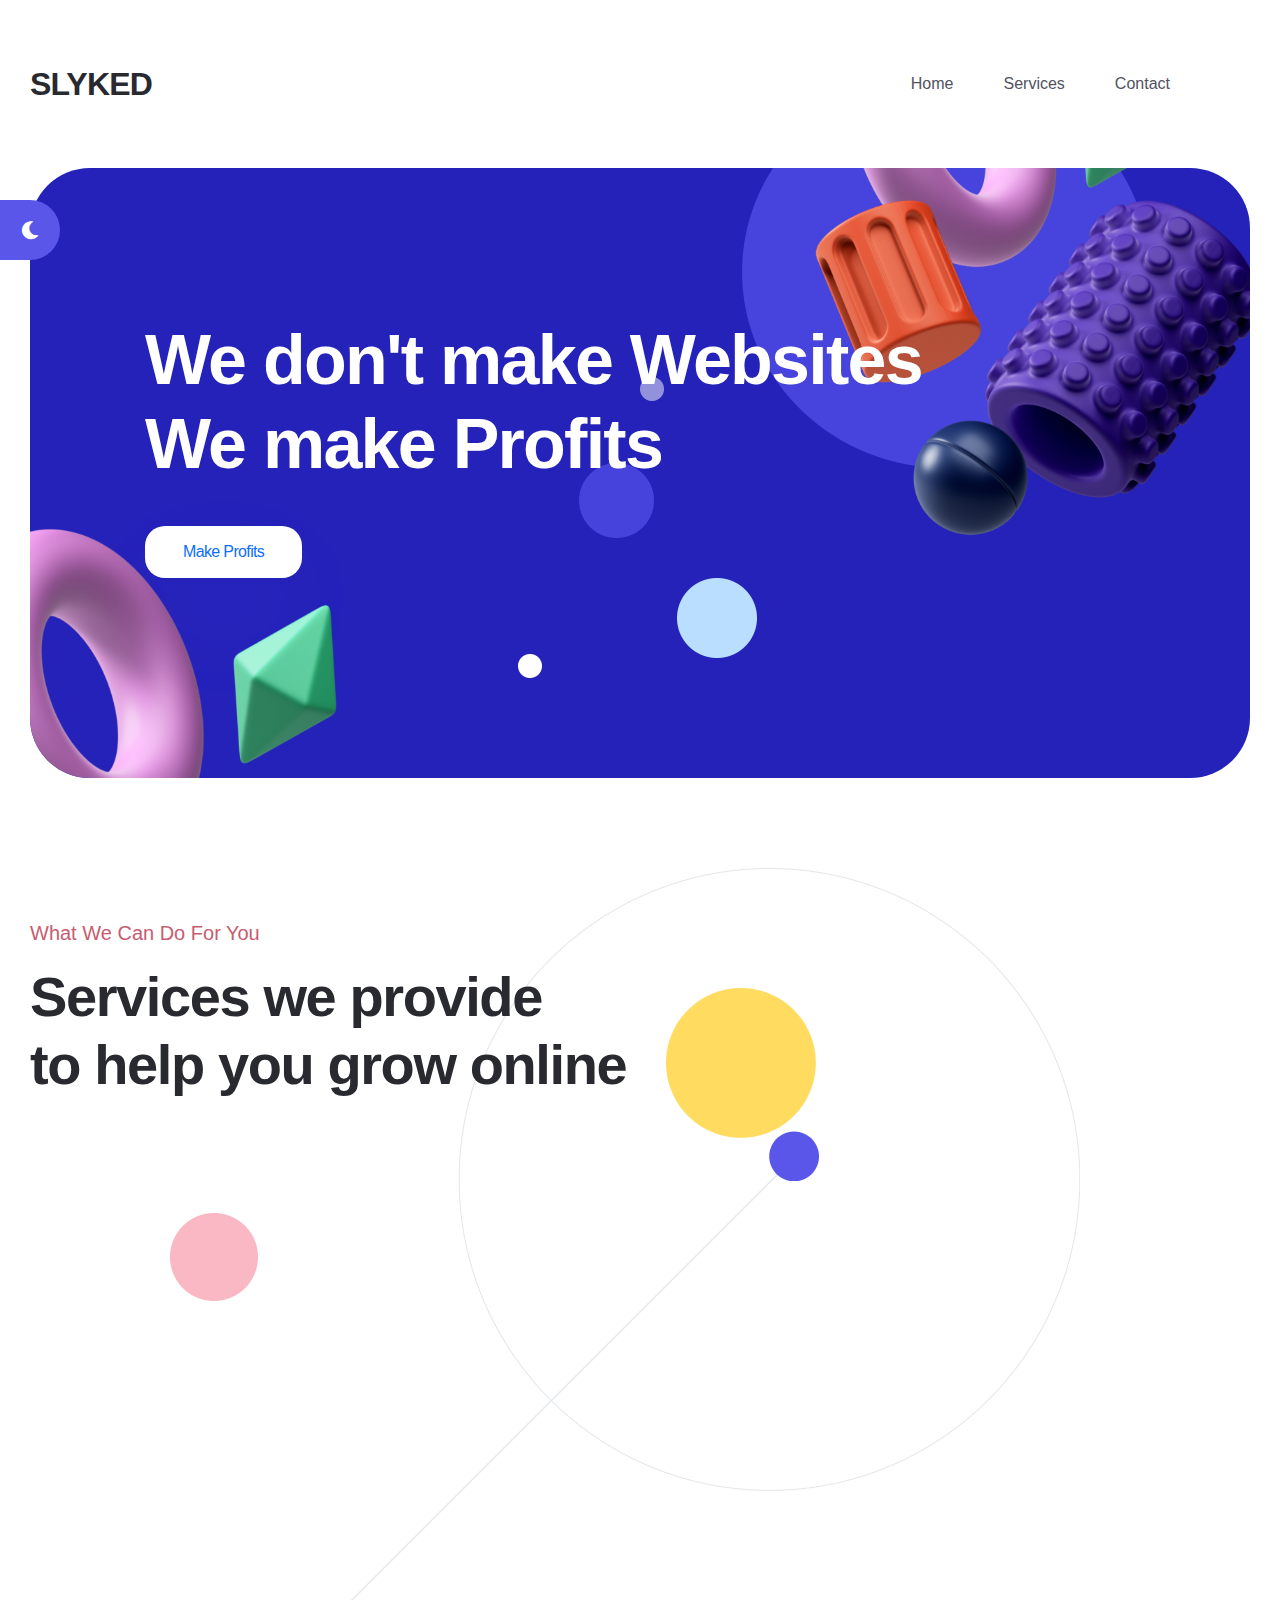
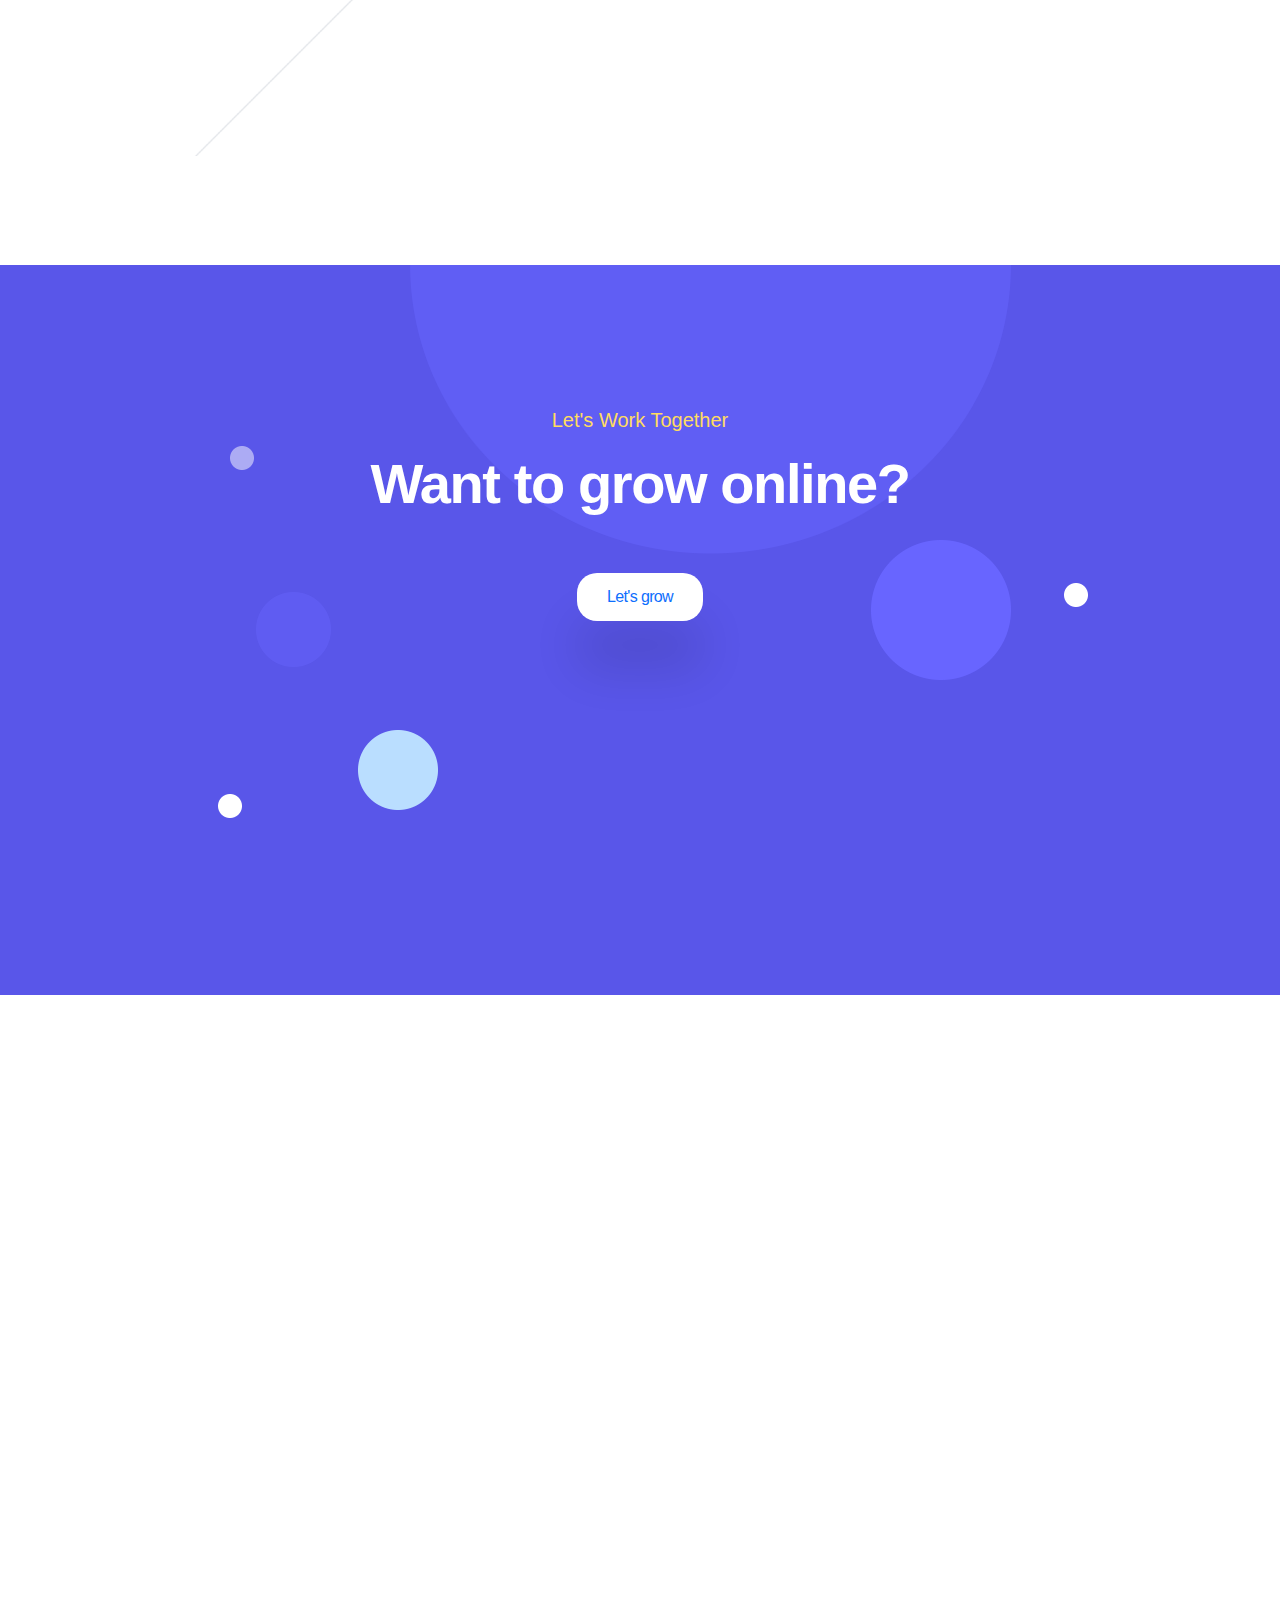
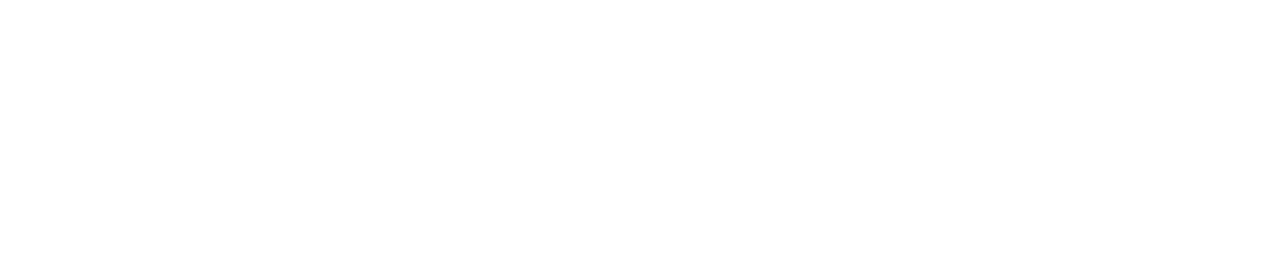
==== commit fdca995c: "content changes and logo" ====
--- a/index.html
+++ b/index.html
@@ -61,8 +61,8 @@
                 <div class="container-fluid">
                     <div class="header-navbar">
                         <div class="header-logo">
-                            <a href="index-1.html"><img class="light-version-logo" src="assets/media/logo-2.svg" alt="logo"></a>
-                            <a href="index-1.html"><img class="dark-version-logo" src="assets/media/logo-3.svg" alt="logo"></a>
+                            <a><h4 style="margin-top: 30px;" class="light-version-logo">SLYKED</h4></a>
+                            <a><h4 style="margin-top: 30px;" class="dark-version-logo">SLYKED</h4></a>
                         </div>
                         <div class="header-main-nav">
                             <!-- Start Mainmanu Nav -->
@@ -70,34 +70,22 @@
                                 <div class="d-block d-lg-none">
                                     <div class="mobile-nav-header">
                                         <div class="mobile-nav-logo">
-                                            <a href="index-1.html">
-                                                <img class="light-mode" src="assets/media/logo-2.svg" alt="Site Logo">
-                                                <img class="dark-mode" src="assets/media/logo-3.svg" alt="Site Logo">
+                                            <a href="/">
+                                                <a><h4 class="light-mode">SLYKED</h4></a>
+                                                <a><h4 class="dark-mode">SLYKED</h4></a>
                                             </a>
                                         </div>
                                         <button class="mobile-menu-close" data-bs-dismiss="offcanvas"><i class="fas fa-times"></i></button>
                                     </div>
                                 </div>
                                 <ul class="mainmenu">
-                                    <li class="menu-item-has-children">
-                                        <a href="javascript:void(0);">Digital Agency</a>
-                                        <ul class="axil-submenu">
-                                            <li><a href="index-1.html">Digital Agency</a></li>
-                                            <li><a href="index-2.html">Creative Agency</a></li>
-                                            <li><a href="index-3.html">Personal Portfolio</a></li>
-                                            <li><a href="index-4.html">Home Startup</a></li>
-                                            <li><a href="index-5.html">Corporate Agency</a></li>
-                                        </ul>
+                                    <li>
+                                        <a href="/">Home</a>
                                     </li>
-                                    <li class="menu-item-has-children">
-                                        <a href="javascript:void(0);">Services</a>
-                                        <ul class="axil-submenu">
-                                            <li><a href="service.html">Service</a></li>
-                                            <li><a href="service-2.html">Service Two</a></li>
-                                            <li><a href="service-design.html">Service Details</a></li>
-                                        </ul>
+                                    <li>
+                                        <a href="/#services">Services</a>
                                     </li>
-                                    <li class="menu-item-has-children">
+                                    <!-- <li class="menu-item-has-children">
                                         <a href="javascript:void(0);">Portfolio</a>
                                         <ul class="axil-submenu">
                                             <li><a href="portfolio.html">Two Column</a></li>
@@ -107,8 +95,8 @@
                                             <li><a href="portfolio-5.html">Four Column Width</a></li>
                                             <li><a href="single-portfolio.html">Portfolio Details</a></li>
                                         </ul>
-                                    </li>
-                                    <li class="menu-item-has-children">
+                                    </li> -->
+                                    <!-- <li class="menu-item-has-children">
                                         <a href="javascript:void(0);">Pages</a>
                                         <ul class="axil-submenu">
                                             <li><a href="about-us.html">About Us</a></li>
@@ -135,7 +123,7 @@
                                             <li><a href="single-blog-audio.html">Audio Post</a></li>
                                             <li><a href="single-blog-quote.html">Quote Post</a></li>
                                         </ul>
-                                    </li>
+                                    </li> -->
                                     <li><a href="contact.html">Contact</a></li>
                                 </ul>
                             </nav>
@@ -186,7 +174,7 @@
                     <div class="col-lg-6">
                         <div class="banner-content" data-sal="slide-up" data-sal-duration="1000" data-sal-delay="100">
                             <h1 class="title">We don't make Websites <br> We make Profits</h1>
-                            <a href="portfolio.html" class="axil-btn btn-fill-white btn-large">Make Profits</a>
+                            <a href="contact.html" class="axil-btn btn-fill-white btn-large">Make Profits</a>
                         </div>
                     </div>
                 </div>
@@ -204,11 +192,11 @@
         <!--=====================================-->
         <!--=        Service Area Start         =-->
         <!--=====================================-->
-        <section class="section section-padding">
+        <section class="section section-padding" id="services">
             <div class="container">
                 <div class="section-heading heading-left mb--20 mb_md--70">
                     <span class="subtitle">What We Can Do For You</span>
-                    <h2 class="title">Services we can <br> help you with</h2>
+                    <h2 class="title">Services we provide <br> to help you grow online</h2>
                 </div>
                 <div class="row">
                     <div class="col-lg-4 mt--200 mt_md--0" data-sal="slide-up" data-sal-duration="800" data-sal-delay="100">
@@ -218,8 +206,8 @@
                             </div>
                             <div class="content">
                                 <h5 class="title"> <a href="service-design.html">Design</a></h5>
-                                <p>Simply drag and drop photos and videos into your workspace to automatically add them to your Collab Cloud library.</p>
-                                <a href="service-design.html" class="more-btn">Find out more</a>
+                                <p>We follow a world class design methodology to come up with a great personalised design for your brand.</p>
+                                <!-- <a href="service-design.html" class="more-btn">Find out more</a> -->
                             </div>
                         </div>
                     </div>
@@ -230,8 +218,8 @@
                             </div>
                             <div class="content">
                                 <h5 class="title"> <a href="service-development.html">Development</a></h5>
-                                <p>Simply drag and drop photos and videos into your workspace to automatically add them to your Collab Cloud library.</p>
-                                <a href="service-development.html" class="more-btn">Find out more</a>
+                                <p>We just don't develop a site, we make sure that each pixel inturn contributes to help your brand to grow online.</p>
+                                <!-- <a href="service-development.html" class="more-btn">Find out more</a> -->
                             </div>
                         </div>
                     </div>
@@ -242,8 +230,8 @@
                             </div>
                             <div class="content">
                                 <h5 class="title"> <a href="service-content-strategy.html">Content strategy</a></h5>
-                                <p>Simply drag and drop photos and videos into your workspace to automatically add them to your Collab Cloud library.</p>
-                                <a href="service-content-strategy.html" class="more-btn">Find out more</a>
+                                <p>Social media marketing not only includes Ads, but also customised content that will help the customers know more about your brand.</p>
+                                <!-- <a href="service-content-strategy.html" class="more-btn">Find out more</a> -->
                             </div>
                         </div>
                     </div>
@@ -258,7 +246,7 @@
         <!--=====================================-->
         <!--=        Project Area Start         =-->
         <!--=====================================-->
-        <section class="section section-padding-2 bg-color-light">
+        <!-- <section class="section section-padding-2 bg-color-light">
             <div class="container">
                 <div class="section-heading heading-left">
                     <span class="subtitle">Our Project</span>
@@ -357,11 +345,11 @@
                 <li class="shape shape-2"><img src="assets/media/others/bubble-2.png" alt="Line"></li>
                 <li class="shape shape-3"><img src="assets/media/others/bubble-1.png" alt="Line"></li>
             </ul>
-        </section>
+        </section> -->
         <!--=====================================-->
         <!--=        Counter Up Area Start      =-->
         <!--=====================================-->
-        <section class="section section-padding bg-color-dark">
+        <!-- <section class="section section-padding bg-color-dark">
             <div class="container">
                 <div class="section-heading heading-light">
                     <span class="subtitle">Featured Case Study</span>
@@ -425,11 +413,11 @@
                 <li class="shape shape-3"><img src="assets/media/others/bubble-5.png" alt="line"></li>
                 <li class="shape shape-4"><img src="assets/media/others/bubble-6.png" alt="line"></li>
             </ul>
-        </section>
+        </section> -->
         <!--=====================================-->
         <!--=        Testimonial Area Start      =-->
-        <!--=====================================-->
-        <section class="section section-padding">
+        <!-- ===================================== -->
+        <!-- <section class="section section-padding">
             <div class="container">
                 <div class="section-heading heading-left">
                     <span class="subtitle">Testimonial</span>
@@ -490,11 +478,11 @@
             <ul class="shape-group-4 list-unstyled">
                 <li class="shape-1"><img src="assets/media/others/bubble-1.png" alt="Bubble"></li>
             </ul>
-        </section>
+        </section> -->
         <!--=====================================-->
         <!--=        Brand Area Start       	=-->
         <!--=====================================-->
-        <section class="section section-padding bg-color-dark">
+        <!-- <section class="section section-padding bg-color-dark">
             <div class="container">
                 <div class="section-heading heading-light-left">
                     <span class="subtitle">Top Clients</span>
@@ -549,11 +537,11 @@
                 <li class="shape shape-2"><img src="assets/media/others/line-3.png" alt="circle"></li>
                 <li class="shape shape-3"><img src="assets/media/others/bubble-3.png" alt="circle"></li>
             </ul>
-        </section>
+        </section> -->
         <!--=====================================-->
         <!--=        Blog Area Start       	    =-->
         <!--=====================================-->
-        <section class="section section-padding-equal">
+        <!-- <section class="section section-padding-equal">
             <div class="container">
                 <div class="section-heading">
                     <span class="subtitle">What's Going On</span>
@@ -593,7 +581,7 @@
                 <li class="shape shape-3"><img src="assets/media/others/line-2.png" alt="bubble"></li>
                 <li class="shape shape-4"><img src="assets/media/others/bubble-2.png" alt="bubble"></li>
             </ul>
-        </section>
+        </section> -->
         <!--=====================================-->
         <!--=     Call To Action Area Start     =-->
         <!--=====================================-->
@@ -602,8 +590,8 @@
                 <div class="call-to-action">
                     <div class="section-heading heading-light">
                         <span class="subtitle">Let's Work Together</span>
-                        <h2 class="title">Need a successful project?</h2>
-                        <a href="contact.html" class="axil-btn btn-large btn-fill-white">Estimate Project</a>
+                        <h2 class="title">Want to grow online?</h2>
+                        <a href="contact.html" class="axil-btn btn-large btn-fill-white">Let's grow</a>
                     </div>
                     <div class="thumbnail">
                         <div class="larg-thumb" data-sal="zoom-in" data-sal-duration="600" data-sal-delay="100">
@@ -647,14 +635,10 @@
                 <div class="footer-top">
                     <div class="footer-social-link">
                         <ul class="list-unstyled">
-                            <li><a href="../../../index.htm" data-sal="slide-up" data-sal-duration="500" data-sal-delay="100"><i class="fab fa-facebook-f"></i></a></li>
-                            <li><a href="../../../index-1.htm" data-sal="slide-up" data-sal-duration="500" data-sal-delay="200"><i class="fab fa-twitter"></i></a></li>
-                            <li><a href="../../../index-2.htm" data-sal="slide-up" data-sal-duration="500" data-sal-delay="300"><i class="fab fa-pinterest-p"></i></a></li>
-                            <li><a href="../../../index-3.htm" data-sal="slide-up" data-sal-duration="500" data-sal-delay="400"><i class="fab fa-linkedin-in"></i></a></li>
-                            <li><a href="../../../index-4.htm" data-sal="slide-up" data-sal-duration="500" data-sal-delay="500"><i class="fab fa-instagram"></i></a></li>
-                            <li><a href="../../../index-5.htm" data-sal="slide-up" data-sal-duration="500" data-sal-delay="600"><i class="fab fa-vimeo-v"></i></a></li>
-                            <li><a href="../../../index-6.htm" data-sal="slide-up" data-sal-duration="500" data-sal-delay="700"><i class="fab fa-dribbble"></i></a></li>
-                            <li><a href="../../../index-7.htm" data-sal="slide-up" data-sal-duration="500" data-sal-delay="800"><i class="fab fa-behance"></i></a></li>
+                            <li><a href="https://www.facebook.com/Slyked-106344322002214/" data-sal="slide-up" target="_blank" data-sal-duration="500" data-sal-delay="100"><i class="fab fa-facebook-f"></i></a></li>
+                            <li><a href="https://www.instagram.com/goslyked/" target="_blank" data-sal="slide-up" data-sal-duration="500" data-sal-delay="500"><i class="fab fa-instagram"></i></a></li>
+                            <li><a href="https://twitter.com/goslyked" target="_blank" data-sal="slide-up" data-sal-duration="500" data-sal-delay="200"><i class="fab fa-twitter"></i></a></li>
+                            <li><a href="https://www.linkedin.com/company/goslyked/" target="_blank" data-sal="slide-up" data-sal-duration="500" data-sal-delay="400"><i class="fab fa-linkedin-in"></i></a></li>
                         </ul>
                     </div>
                 </div>
@@ -664,8 +648,7 @@
                             <div class="footer-widget border-end">
                                 <div class="footer-newsletter">
                                     <h2 class="title">Get in touch!</h2>
-                                    <p>Fusce varius, dolor tempor interdum tristique, dui urna bib
-                                        endum magna, ut ullamcorper purus</p>
+                                    <p>To get personalised tips and tricks on how to grow your business online, subscribe to our newsletter for free</p>
                                     <form>
                                         <div class="input-group">
                                             <input type="email" class="form-control" placeholder="Email address">
@@ -682,24 +665,21 @@
                                         <h6 class="widget-title">Services</h6>
                                         <div class="footer-menu-link">
                                             <ul class="list-unstyled">
-                                                <li><a href="service-design.html">Logo &amp; Branding</a></li>
-                                                <li><a href="service-development.html">Website Development</a></li>
-                                                <li><a href="service-development.html">Mobile App Development</a></li>
-                                                <li><a href="service-marketing.html">Search Engine Optimization</a></li>
-                                                <li><a href="service-marketing.html">Pay-Per-Click</a></li>
-                                                <li><a href="service-marketing.html">Social Media Marketing</a></li>
+                                                <li><a>Landing Page</a></li>
+                                                <li><a>Website Development</a></li>
+                                                <li><a>Social Media Marketing</a></li>
                                             </ul>
                                         </div>
                                     </div>
                                 </div>
                                 <div class="col-sm-3">
                                     <div class="footer-widget">
-                                        <h6 class="widget-title">Resourses</h6>
+                                        <h6 class="widget-title">Coming Soon</h6>
                                         <div class="footer-menu-link">
                                             <ul class="list-unstyled">
-                                                <li><a href="blog.html">Blog</a></li>
-                                                <li><a href="case-study.html">Case Studies</a></li>
-                                                <li><a href="project.html">Portfolio</a></li>
+                                                <li><a >Blog</a></li>
+                                                <li><a >Case Studies</a></li>
+                                                <li><a >Portfolio</a></li>
                                             </ul>
                                         </div>
                                     </div>
@@ -710,8 +690,8 @@
                                         <div class="footer-menu-link">
                                             <ul class="list-unstyled">
                                                 <li><a href="contact.html">Contact</a></li>
-                                                <li><a href="privacy-policy.html">Privacy Policy</a></li>
-                                                <li><a href="terms-of-use.html">Terms of Use</a></li>
+                                                <li><a>Privacy Policy</a></li>
+                                                <li><a>Terms of Use</a></li>
                                             </ul>
                                         </div>
                                     </div>
@@ -724,14 +704,14 @@
                     <div class="row">
                         <div class="col-md-6">
                             <div class="footer-copyright">
-                                <span class="copyright-text">© 2021. All rights reserved by <a href="https://axilthemes.com/">Axilthemes</a>.</span>
+                                <span class="copyright-text">© 2022. All rights reserved by <a href="/">Slyked</a>.</span>
                             </div>
                         </div>
                         <div class="col-md-6">
                             <div class="footer-bottom-link">
                                 <ul class="list-unstyled">
-                                    <li><a href="privacy-policy.html">Privacy Policy</a></li>
-                                    <li><a href="terms-of-use.html">Terms of Use</a></li>
+                                    <li><a >Privacy Policy</a></li>
+                                    <li><a >Terms of Use</a></li>
                                 </ul>
                             </div>
                         </div>
@@ -746,7 +726,7 @@
         <!--=====================================-->
         <!--=       Offcanvas Menu Area       	=-->
         <!--=====================================-->
-        <div class="offcanvas offcanvas-end header-offcanvasmenu" tabindex="-1" id="offcanvasMenuRight">
+        <!-- <div class="offcanvas offcanvas-end header-offcanvasmenu" tabindex="-1" id="offcanvasMenuRight">
             <div class="offcanvas-header">
                 <button type="button" class="btn-close" data-bs-dismiss="offcanvas" aria-label="Close"></button>
             </div>
@@ -797,7 +777,7 @@
                     </div>
                 </div>
             </div>
-        </div>
+        </div> -->
     </div>
 
     <!-- Jquery Js -->
--- a/assets/css/app.css
+++ b/assets/css/app.css
@@ -274,7 +274,7 @@
 h5,
 h6 {
     font-family: var(--font-primary);
-    font-weight: 500;
+    font-weight: 700;
     letter-spacing: -0.025em;
     color: var(--color-text-dark);
 }
@@ -520,6 +520,7 @@
 
 .input-group {
     background-color: var(--color-white);
+    border: 1px solid rgb(37, 31, 31);
     border-radius: 20px;
     height: 72px;
     padding: 10px 10px 10px 55px;
@@ -528,6 +529,7 @@
 
 @media only screen and (max-width: 479px) {
     .input-group {
+        border: none;
         display: block;
         box-shadow: none;
         height: auto;
@@ -567,7 +569,7 @@
         width: 100%;
         border-radius: 20px !important;
         padding: 5px 15px 5px 50px;
-        border: 1px solid var(--color-light);
+        border: 1px solid rgb(37, 31, 31);
     }
 }
 
@@ -577,7 +579,7 @@
     color: var(--color-white);
     border-radius: 16px !important;
     margin-left: 0 !important;
-    padding: 10px 28px;
+    padding: 10px 30px;
     -webkit-transition: var(--transition);
     transition: var(--transition);
 }
@@ -589,7 +591,7 @@
 @media only screen and (max-width: 479px) {
     .input-group .subscribe-btn {
         margin-top: 15px;
-        padding: 14px 30px;
+        padding: 10px 20px;
     }
 }
 
@@ -1083,12 +1085,12 @@
 }
 
 .axil-btn.btn-large {
-    padding: 23px 55px;
+    padding: 12px 30px;
 }
 
 @media only screen and (max-width: 991px) {
     .axil-btn.btn-large {
-        padding: 18px 35px;
+        padding: 12px 30px;
     }
 }
 
@@ -2704,13 +2706,13 @@
 }
 
 .banner .banner-content .axil-btn {
-    padding: 28px 45px;
+    padding: 14px 38px;
     box-shadow: 0 44px 84px -24px #5956e9;
 }
 
 @media only screen and (max-width: 991px) {
     .banner .banner-content .axil-btn {
-        padding: 20px 35px;
+        padding: 10px 25px;
     }
 }
 
@@ -6371,23 +6373,20 @@
 }
 
 .axil-header .header-navbar {
-    display: -webkit-box;
-    display: -webkit-flex;
-    display: -ms-flexbox;
     display: flex;
-    -webkit-box-align: center;
-    -webkit-align-items: center;
-    -ms-flex-align: center;
+    justify-content: center;
     align-items: center;
-    -webkit-box-pack: justify;
-    -webkit-justify-content: space-between;
-    -ms-flex-pack: justify;
-    justify-content: space-between;
-}
-
-.axil-header .header-navbar .header-logo a {
+}
+
+.header-logo {
+    display: flex;
+    justify-content: center;
+    align-items: center;
+}
+
+/* .axil-header .header-navbar .header-logo a {
     display: block;
-}
+} */
 
 .axil-header .header-navbar .header-logo .dark-version-logo {
     display: none;
@@ -6479,7 +6478,7 @@
     -webkit-box-pack: center;
     -webkit-justify-content: center;
     -ms-flex-pack: center;
-    justify-content: center;
+    justify-content: end;
 }
 
 .axil-header.header-style-3 .axil-mainmenu.axil-sticky .header-navbar .header-logo .light-version-logo {
@@ -6902,6 +6901,7 @@
     display: -webkit-flex;
     display: -ms-flexbox;
     display: flex;
+    display: none;
     -webkit-box-align: center;
     -webkit-align-items: center;
     -ms-flex-align: center;
@@ -6921,6 +6921,7 @@
 
 @media only screen and (max-width: 991px) {
     .header-action .sidemenu-btn .btn-wrap {
+        display: flex;
         height: 50px;
         width: 50px;
     }
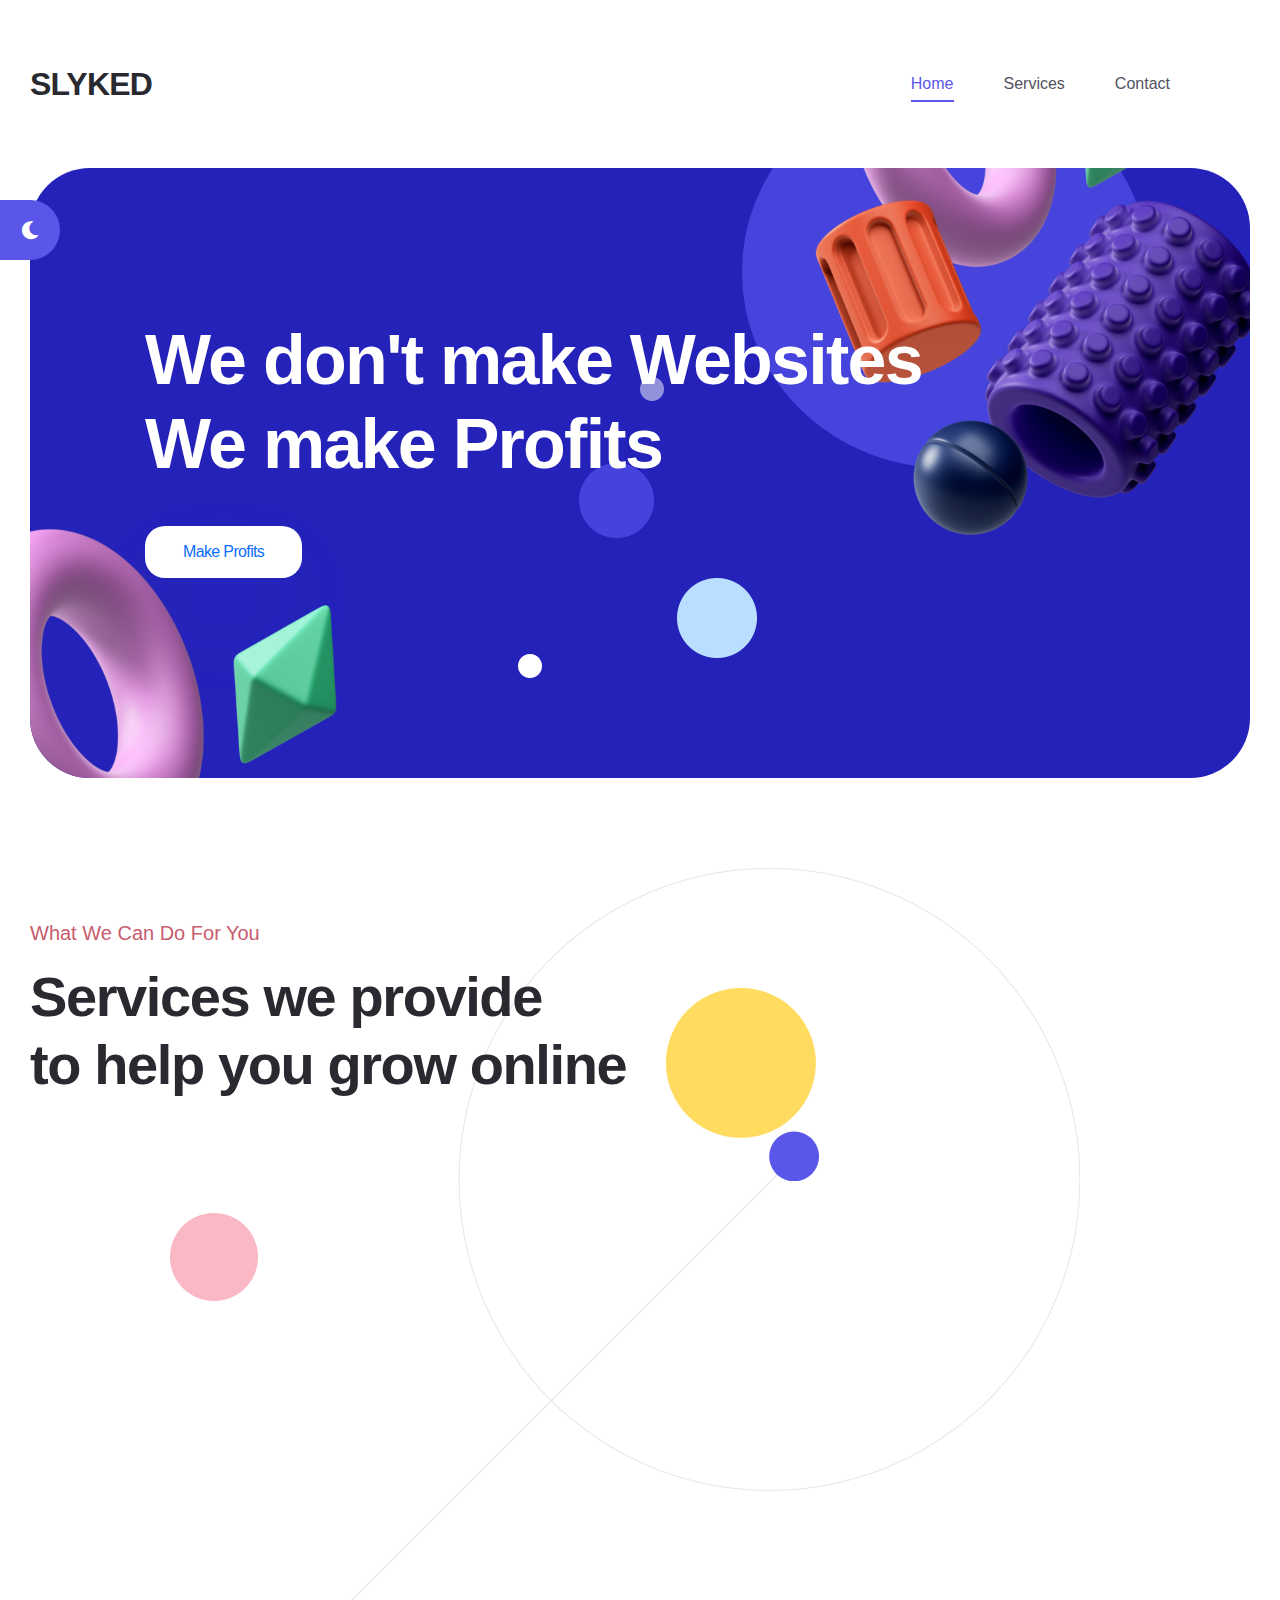
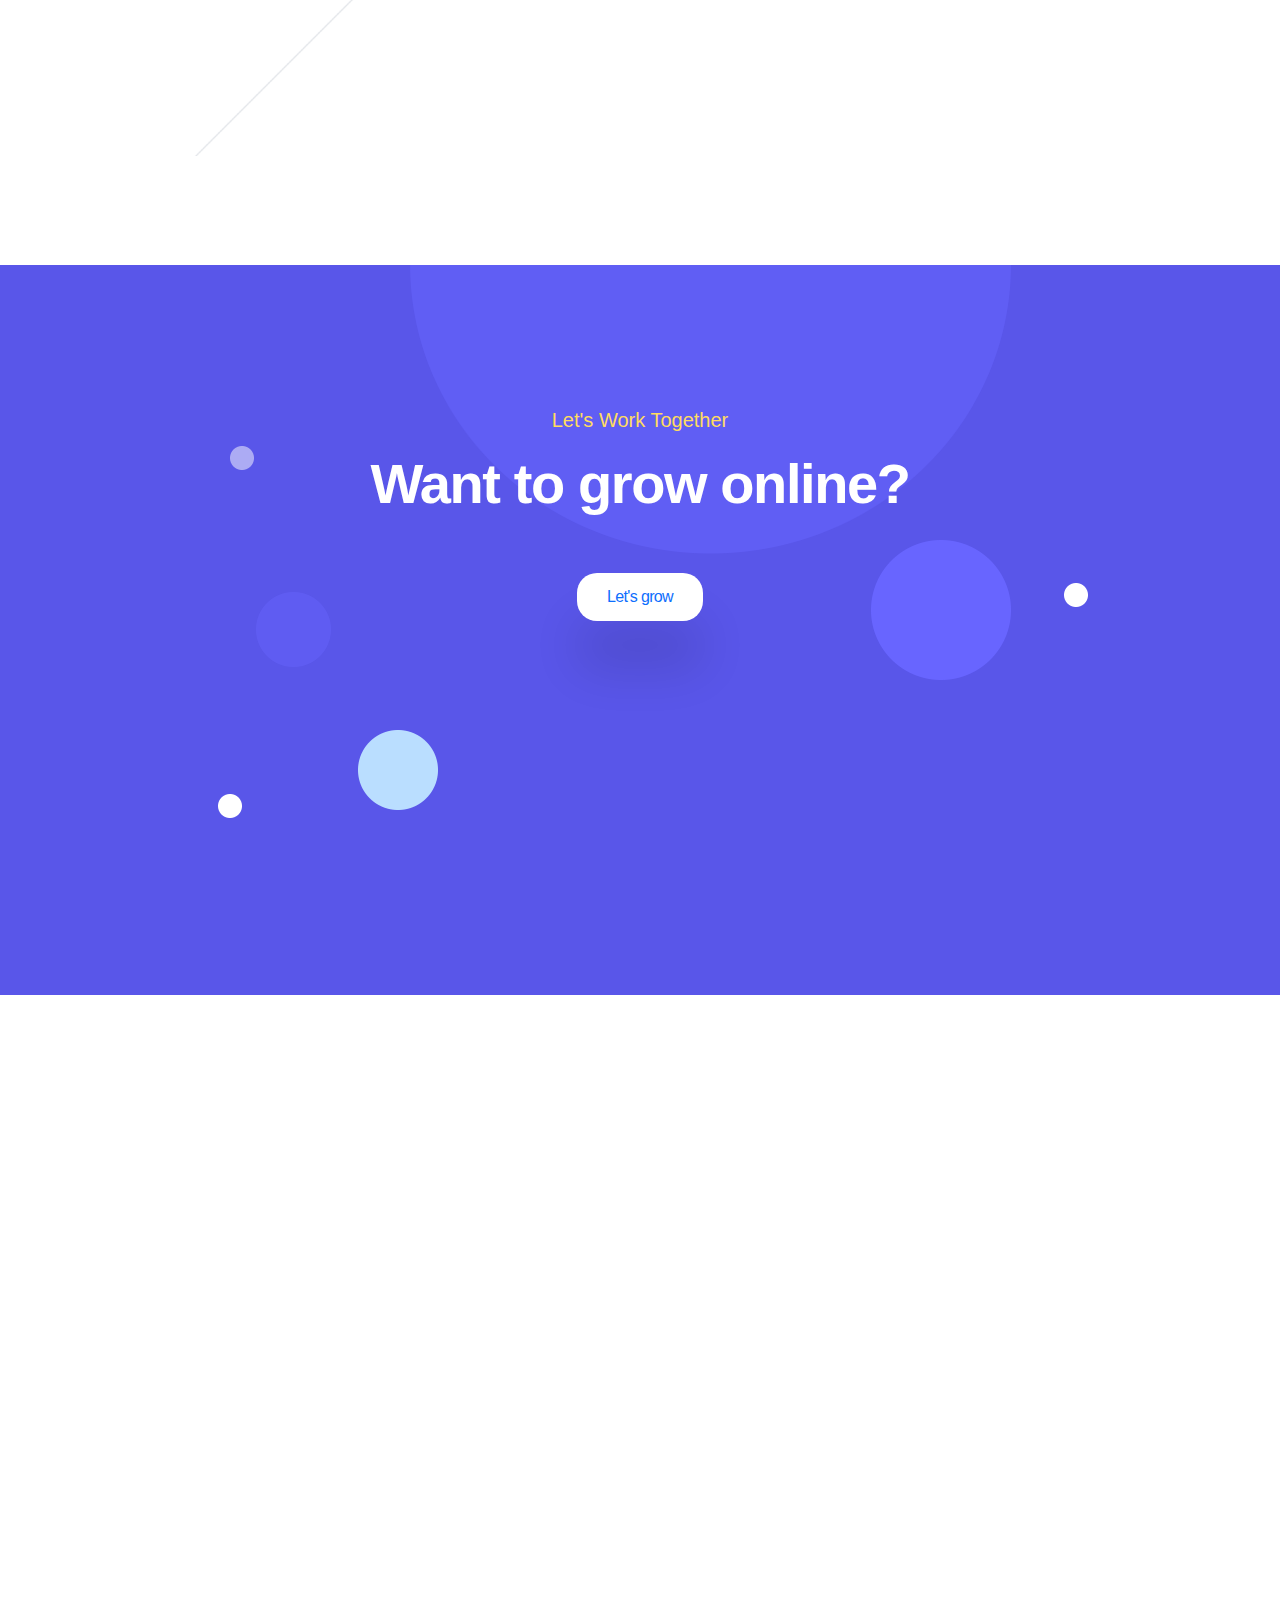
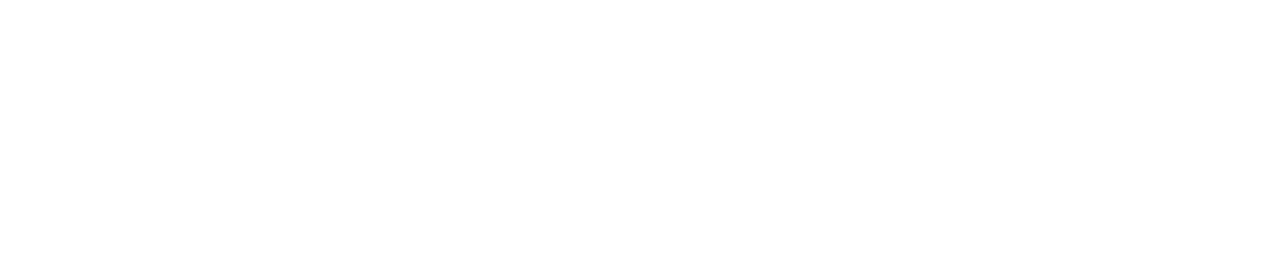
==== commit a7960f59: "changed '/' to index.html as github for giving error" ====
--- a/index.html
+++ b/index.html
@@ -61,8 +61,8 @@
                 <div class="container-fluid">
                     <div class="header-navbar">
                         <div class="header-logo">
-                            <a><h4 style="margin-top: 30px;" class="light-version-logo">SLYKED</h4></a>
-                            <a><h4 style="margin-top: 30px;" class="dark-version-logo">SLYKED</h4></a>
+                            <a href="index.html"><h4 style="margin-top: 30px;" class="light-version-logo">SLYKED</h4></a>
+                            <a href="index.html"><h4 style="margin-top: 30px;" class="dark-version-logo">SLYKED</h4></a>
                         </div>
                         <div class="header-main-nav">
                             <!-- Start Mainmanu Nav -->
@@ -70,7 +70,7 @@
                                 <div class="d-block d-lg-none">
                                     <div class="mobile-nav-header">
                                         <div class="mobile-nav-logo">
-                                            <a href="/">
+                                            <a href="index.html">
                                                 <a><h4 class="light-mode">SLYKED</h4></a>
                                                 <a><h4 class="dark-mode">SLYKED</h4></a>
                                             </a>
@@ -80,7 +80,7 @@
                                 </div>
                                 <ul class="mainmenu">
                                     <li>
-                                        <a href="/">Home</a>
+                                        <a href="index.html">Home</a>
                                     </li>
                                     <li>
                                         <a href="/#services">Services</a>
@@ -704,7 +704,7 @@
                     <div class="row">
                         <div class="col-md-6">
                             <div class="footer-copyright">
-                                <span class="copyright-text">© 2022. All rights reserved by <a href="/">Slyked</a>.</span>
+                                <span class="copyright-text">© 2022. All rights reserved by <a href="index.html">Slyked</a>.</span>
                             </div>
                         </div>
                         <div class="col-md-6">
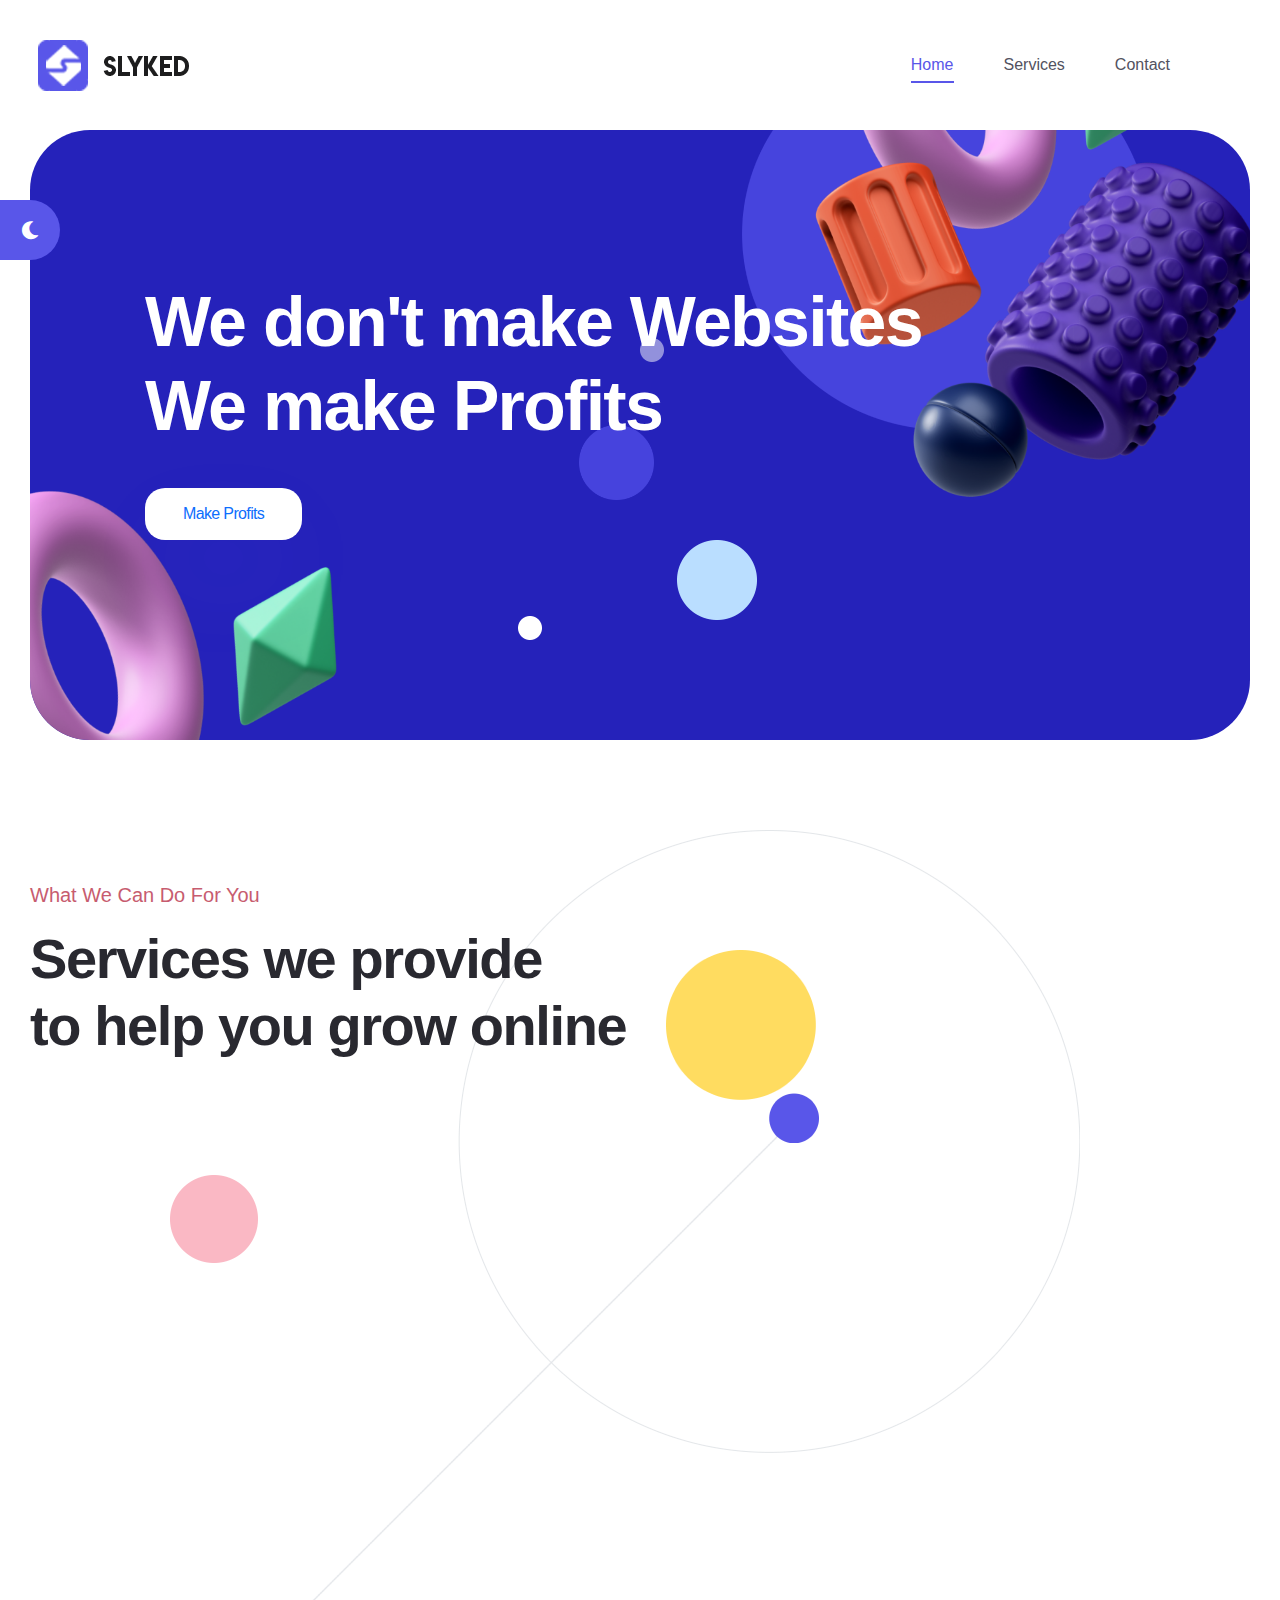
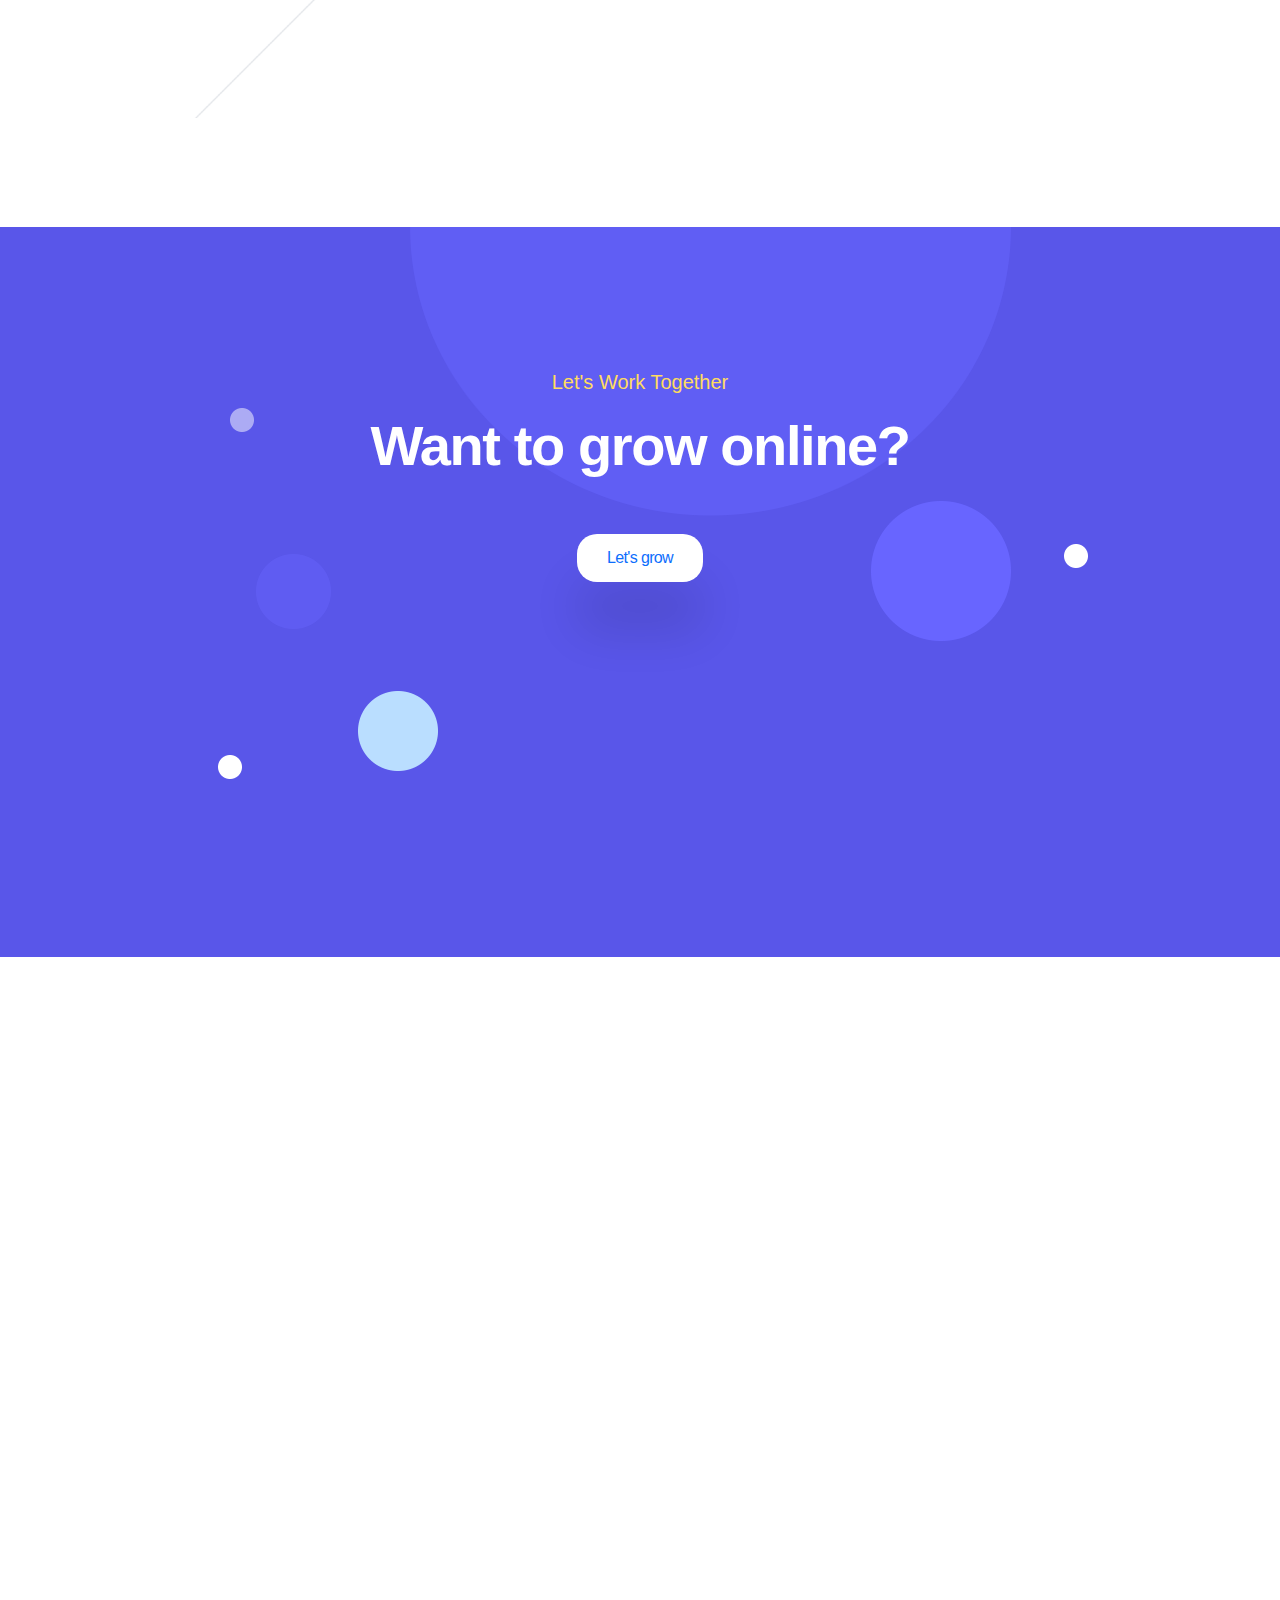
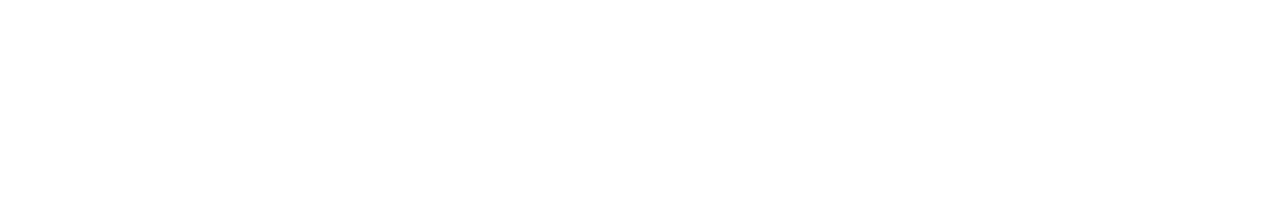
==== commit 7a9817aa: "changed logo text to image" ====
--- a/index.html
+++ b/index.html
@@ -61,8 +61,8 @@
                 <div class="container-fluid">
                     <div class="header-navbar">
                         <div class="header-logo">
-                            <a href="index.html"><h4 style="margin-top: 30px;" class="light-version-logo">SLYKED</h4></a>
-                            <a href="index.html"><h4 style="margin-top: 30px;" class="dark-version-logo">SLYKED</h4></a>
+                            <a href="index.html"><img class="light-version-logo" src="assets/media/logo-2.png" /></a>
+                            <a href="index.html"><img class="dark-version-logo" src="assets/media/logo-3.png" /></a>
                         </div>
                         <div class="header-main-nav">
                             <!-- Start Mainmanu Nav -->
@@ -71,8 +71,8 @@
                                     <div class="mobile-nav-header">
                                         <div class="mobile-nav-logo">
                                             <a href="index.html">
-                                                <a><h4 class="light-mode">SLYKED</h4></a>
-                                                <a><h4 class="dark-mode">SLYKED</h4></a>
+                                                <a><img class="light-mode" src="assets/media/logo-2.png" /></a>
+                                                <a><img class="dark-mode" src="assets/media/logo-3.png" /></a>
                                             </a>
                                         </div>
                                         <button class="mobile-menu-close" data-bs-dismiss="offcanvas"><i class="fas fa-times"></i></button>
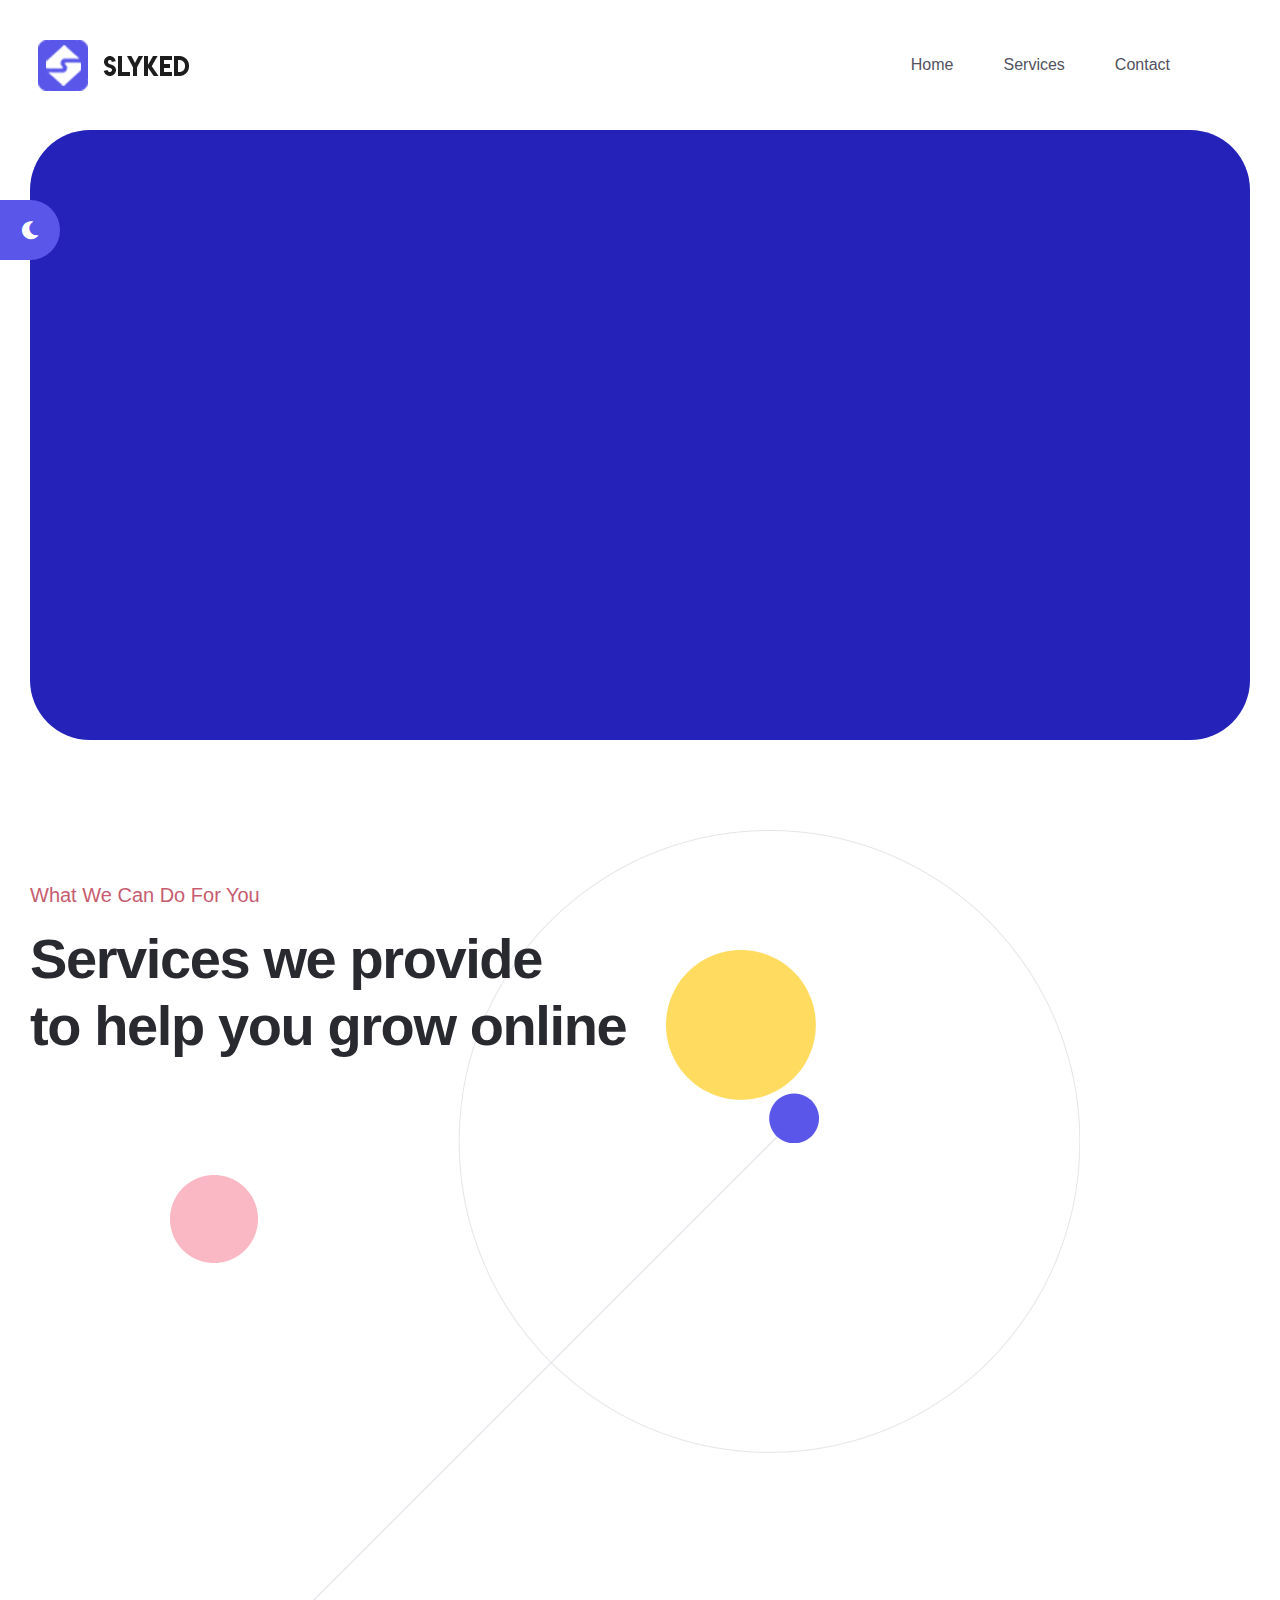
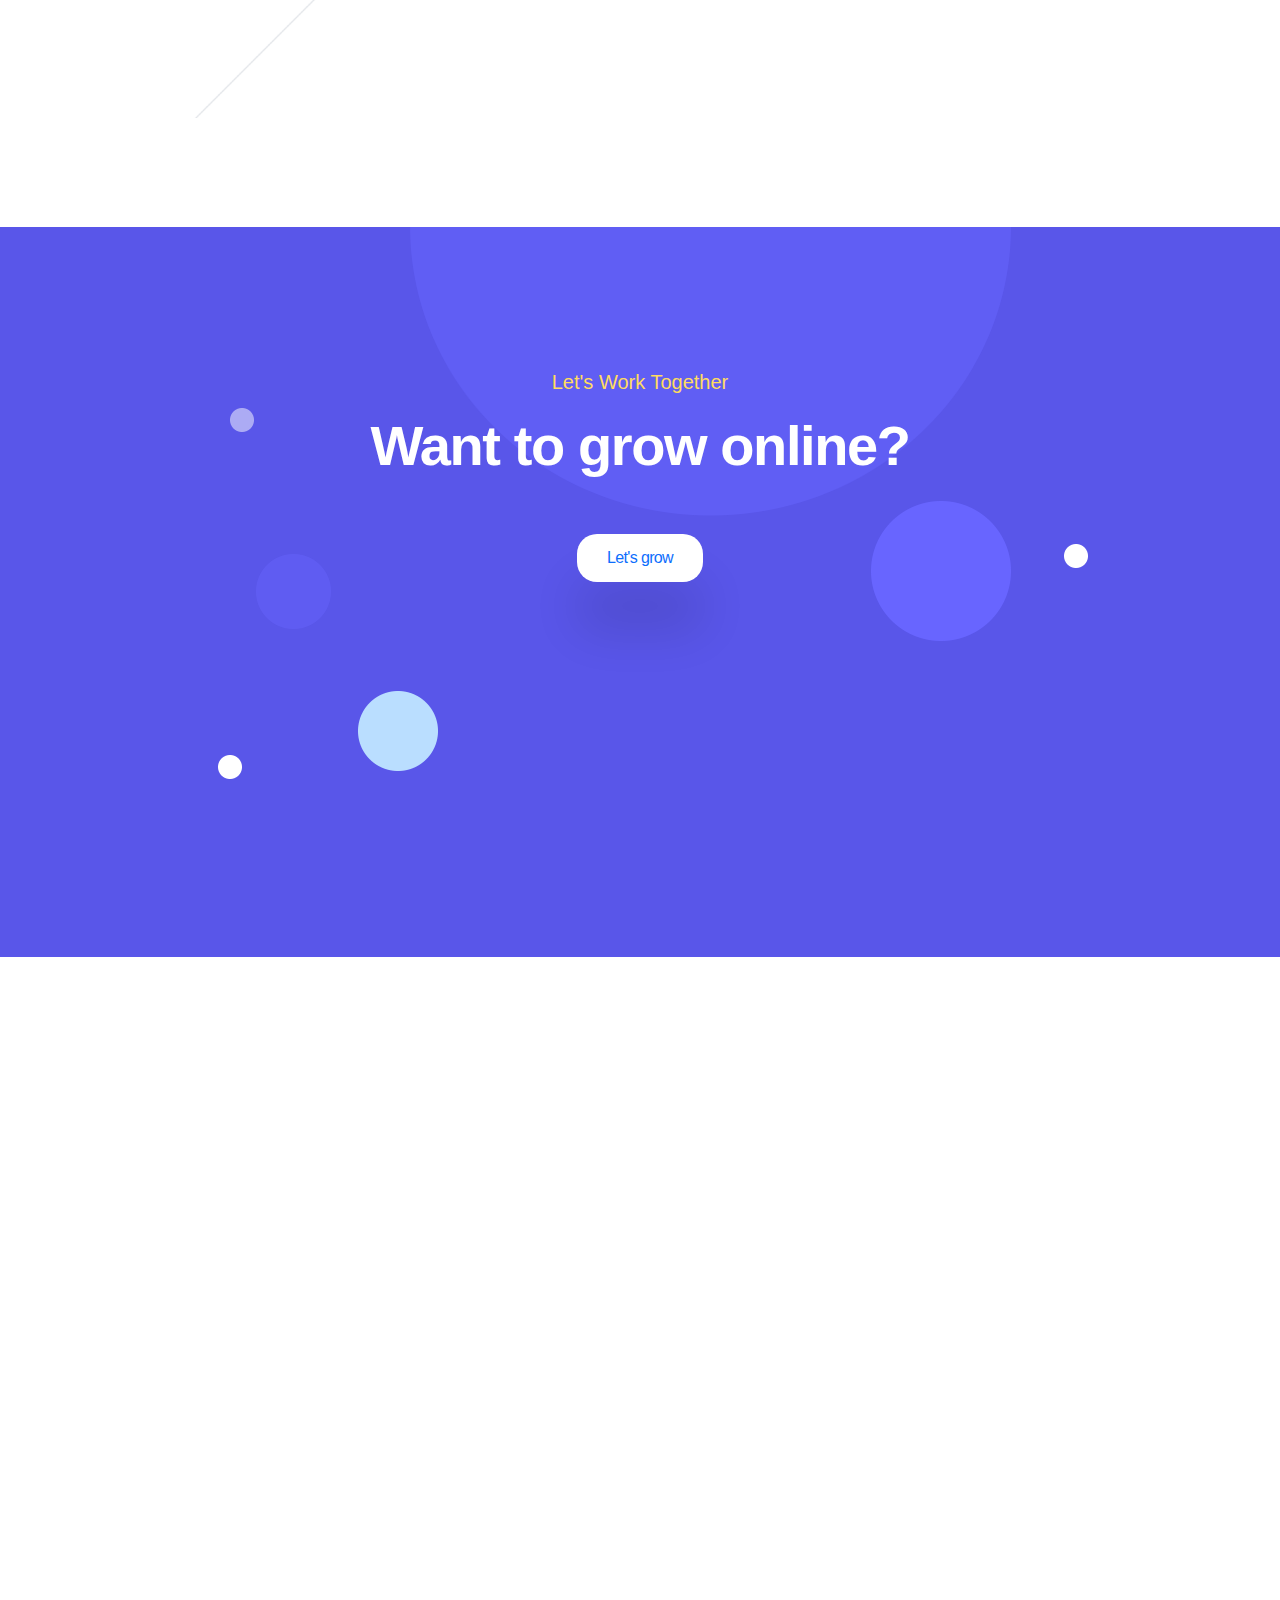
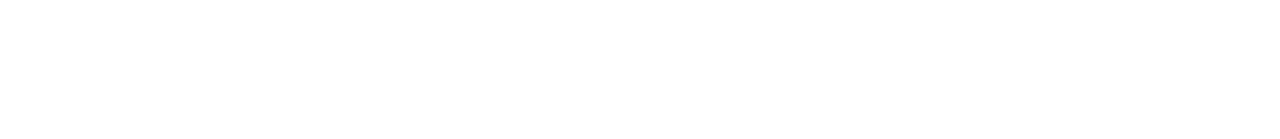
==== commit 72506394: "form issue" ====
--- a/index.html
+++ b/index.html
@@ -20,6 +20,14 @@
 
     <!-- Site Stylesheet -->
     <link rel="stylesheet" href="assets/css/app.css">
+
+    <!-- Begin Mailchimp Signup Form -->
+    <link href="//cdn-images.mailchimp.com/embedcode/classic-10_7_dtp.css" rel="stylesheet" type="text/css">
+    <style type="text/css">
+        #mc_embed_signup{background:#fff; clear:left; font:14px Helvetica,Arial,sans-serif;  width:600px;}
+        /* Add your own Mailchimp form style overrides in your site stylesheet or in this style block.
+        We recommend moving this block and the preceding CSS link to the HEAD of your HTML file. */
+    </style>
 
 </head>
 
@@ -638,26 +646,26 @@
                             <li><a href="https://www.facebook.com/Slyked-106344322002214/" data-sal="slide-up" target="_blank" data-sal-duration="500" data-sal-delay="100"><i class="fab fa-facebook-f"></i></a></li>
                             <li><a href="https://www.instagram.com/goslyked/" target="_blank" data-sal="slide-up" data-sal-duration="500" data-sal-delay="500"><i class="fab fa-instagram"></i></a></li>
                             <li><a href="https://twitter.com/goslyked" target="_blank" data-sal="slide-up" data-sal-duration="500" data-sal-delay="200"><i class="fab fa-twitter"></i></a></li>
-                            <li><a href="https://www.linkedin.com/company/goslyked/" target="_blank" data-sal="slide-up" data-sal-duration="500" data-sal-delay="400"><i class="fab fa-linkedin-in"></i></a></li>
+                            <li><a href="https://www.linkedin.com/company/slyked/" target="_blank" data-sal="slide-up" data-sal-duration="500" data-sal-delay="400"><i class="fab fa-linkedin-in"></i></a></li>
                         </ul>
                     </div>
                 </div>
                 <div class="footer-main">
                     <div class="row">
-                        <div class="col-xl-6 col-lg-5" data-sal="slide-right" data-sal-duration="800" data-sal-delay="100">
+                        <!-- <div class="col-xl-6 col-lg-5" data-sal="slide-right" data-sal-duration="800" data-sal-delay="100">
                             <div class="footer-widget border-end">
                                 <div class="footer-newsletter">
                                     <h2 class="title">Get in touch!</h2>
                                     <p>To get personalised tips and tricks on how to grow your business online, subscribe to our newsletter for free</p>
-                                    <form>
+                                    <form class="sub-form1">
                                         <div class="input-group">
-                                            <input type="email" class="form-control" placeholder="Email address">
-                                            <button class="subscribe-btn" type="submit">Subscribe</button>
+                                            <input type="email" id="sub-email1" class="form-control" placeholder="Email address">
+                                            <button class="subscribe-btn">Subscribe</button>
                                         </div>
                                     </form>
                                 </div>
                             </div>
-                        </div>
+                        </div> -->
                         <div class="col-xl-6 col-lg-7" data-sal="slide-left" data-sal-duration="800" data-sal-delay="100">
                             <div class="row">
                                 <div class="col-sm-6">
@@ -720,6 +728,30 @@
             </div>
         </footer>
 
+        <div style="display: none;" id="mc_embed_signup">
+            <form action="https://gmail.us14.list-manage.com/subscribe/post?u=278145d2dce056964b88f2e1b&amp;id=51d6d5de1a" method="post" id="mc-embedded-subscribe-form" name="mc-embedded-subscribe-form" class="validate" target="_blank" novalidate>
+                <div id="mc_embed_signup_scroll">
+                <h2>Subscribe</h2>
+            <div class="indicates-required"><span class="asterisk">*</span> indicates required</div>
+            <div class="mc-field-group">
+                <label for="mce-EMAIL">Email Address  <span class="asterisk">*</span>
+            </label>
+                <input type="email" value="" name="EMAIL" class="required email" id="mce-EMAIL">
+            </div>
+                <div id="mce-responses" class="clear foot">
+                    <div class="response" id="mce-error-response" style="display:none"></div>
+                    <div class="response" id="mce-success-response" style="display:none"></div>
+                </div>    <!-- real people should not fill this in and expect good things - do not remove this or risk form bot signups-->
+                <div style="position: absolute; left: -5000px;" aria-hidden="true"><input type="text" name="b_278145d2dce056964b88f2e1b_51d6d5de1a" tabindex="-1" value=""></div>
+                    <div class="optionalParent">
+                        <div class="clear foot">
+                            <input type="submit" value="Subscribe" name="subscribe" id="mc-embedded-subscribe" class="button">
+                            <p class="brandingLogo"><a href="http://eepurl.com/hWK6Sz" title="Mailchimp - email marketing made easy and fun"><img src="https://eep.io/mc-cdn-images/template_images/branding_logo_text_dark_dtp.svg"></a></p>
+                        </div>
+                    </div>
+                </div>
+            </form>
+        </div>
 
 
 
@@ -797,6 +829,13 @@
     <script src="assets/js/vendor/green-audio-player.min.js"></script>
     <script src="assets/js/vendor/jquery.nav.js"></script>
 
+    <!-- smtp -->
+    <script src="https://smtpjs.com/v3/smtp.js" ></script>
+
+        <!-- Site Scripts -->
+        <script type='text/javascript' src='//s3.amazonaws.com/downloads.mailchimp.com/js/mc-validate.js'></script><script type='text/javascript'>(function($) {window.fnames = new Array(); window.ftypes = new Array();fnames[0]='EMAIL';ftypes[0]='email';fnames[1]='FNAME';ftypes[1]='text';fnames[2]='LNAME';ftypes[2]='text';fnames[3]='ADDRESS';ftypes[3]='address';fnames[4]='PHONE';ftypes[4]='phone';fnames[5]='BIRTHDAY';ftypes[5]='birthday';}(jQuery));var $mcj = jQuery.noConflict(true);</script>
+        <!--End mc_embed_signup-->
+
     <!-- Site Scripts -->
     <script src="assets/js/app.js"></script>
 </body>
